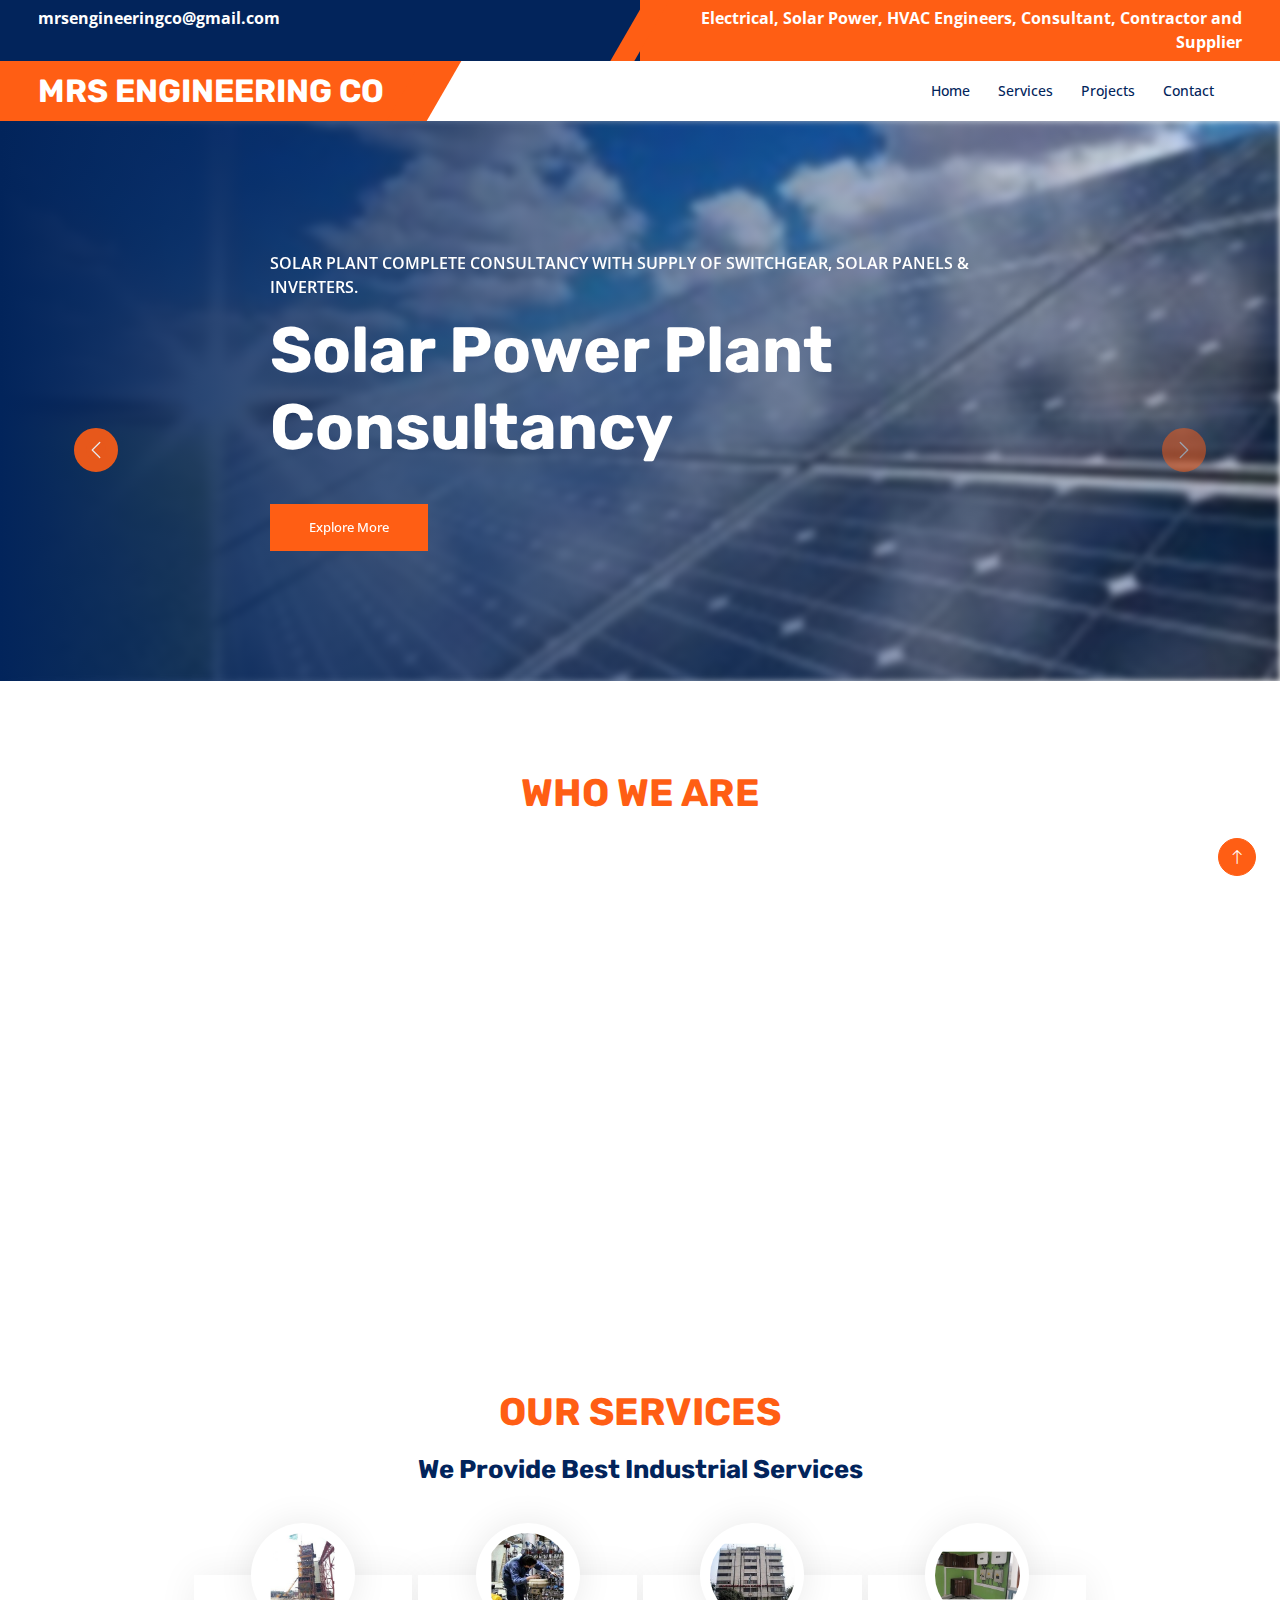
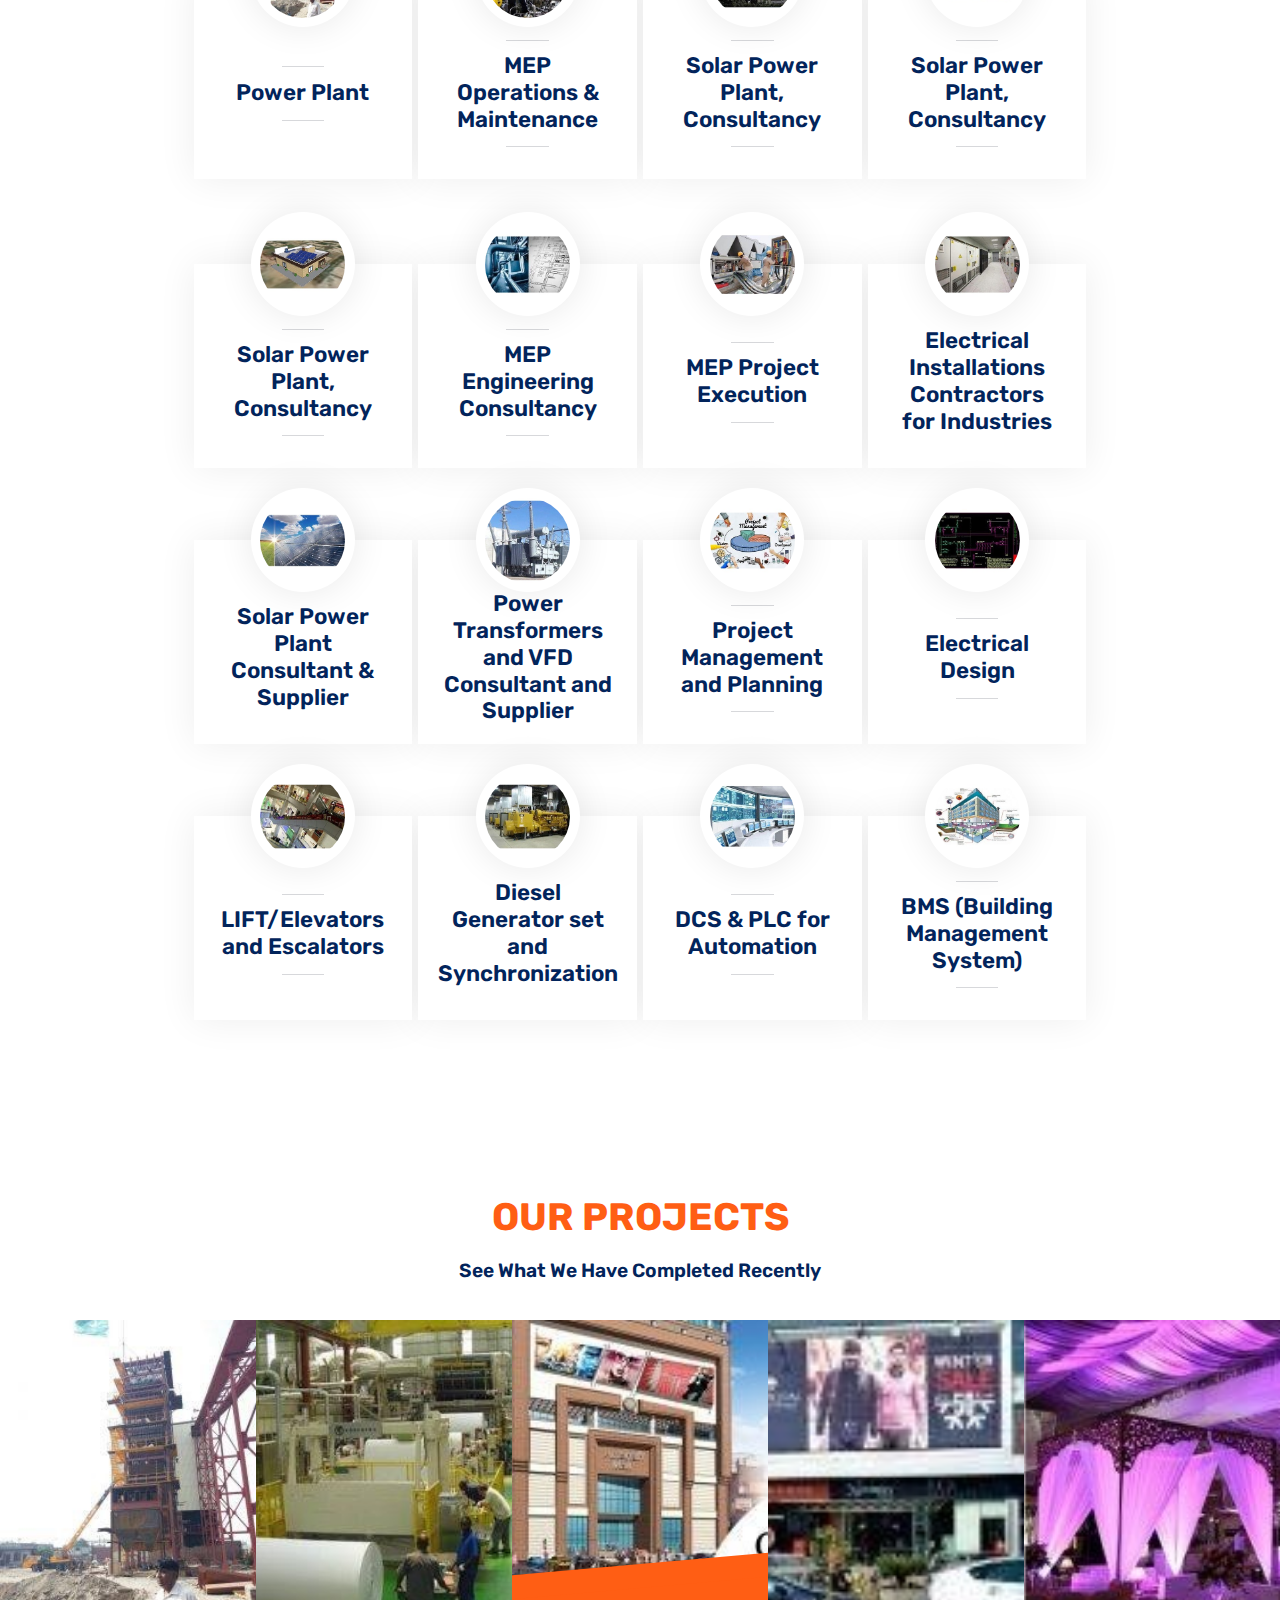
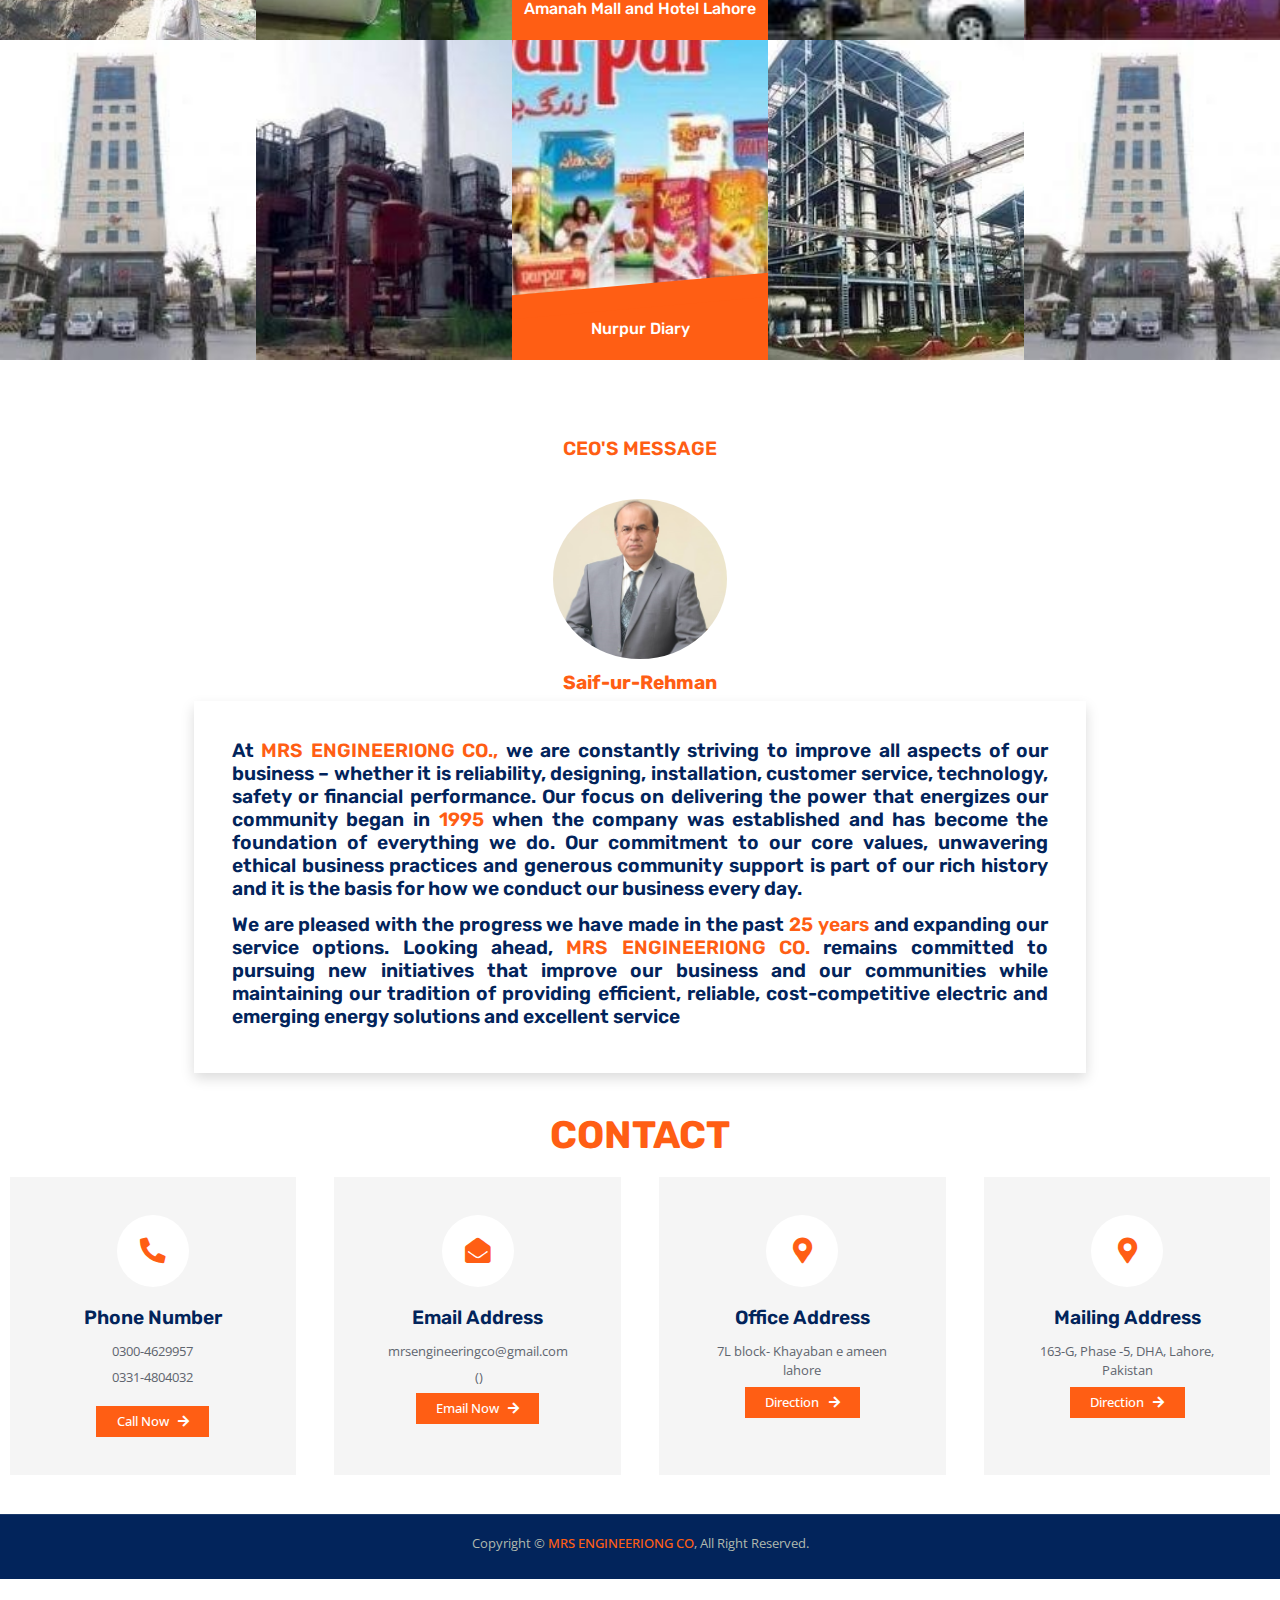
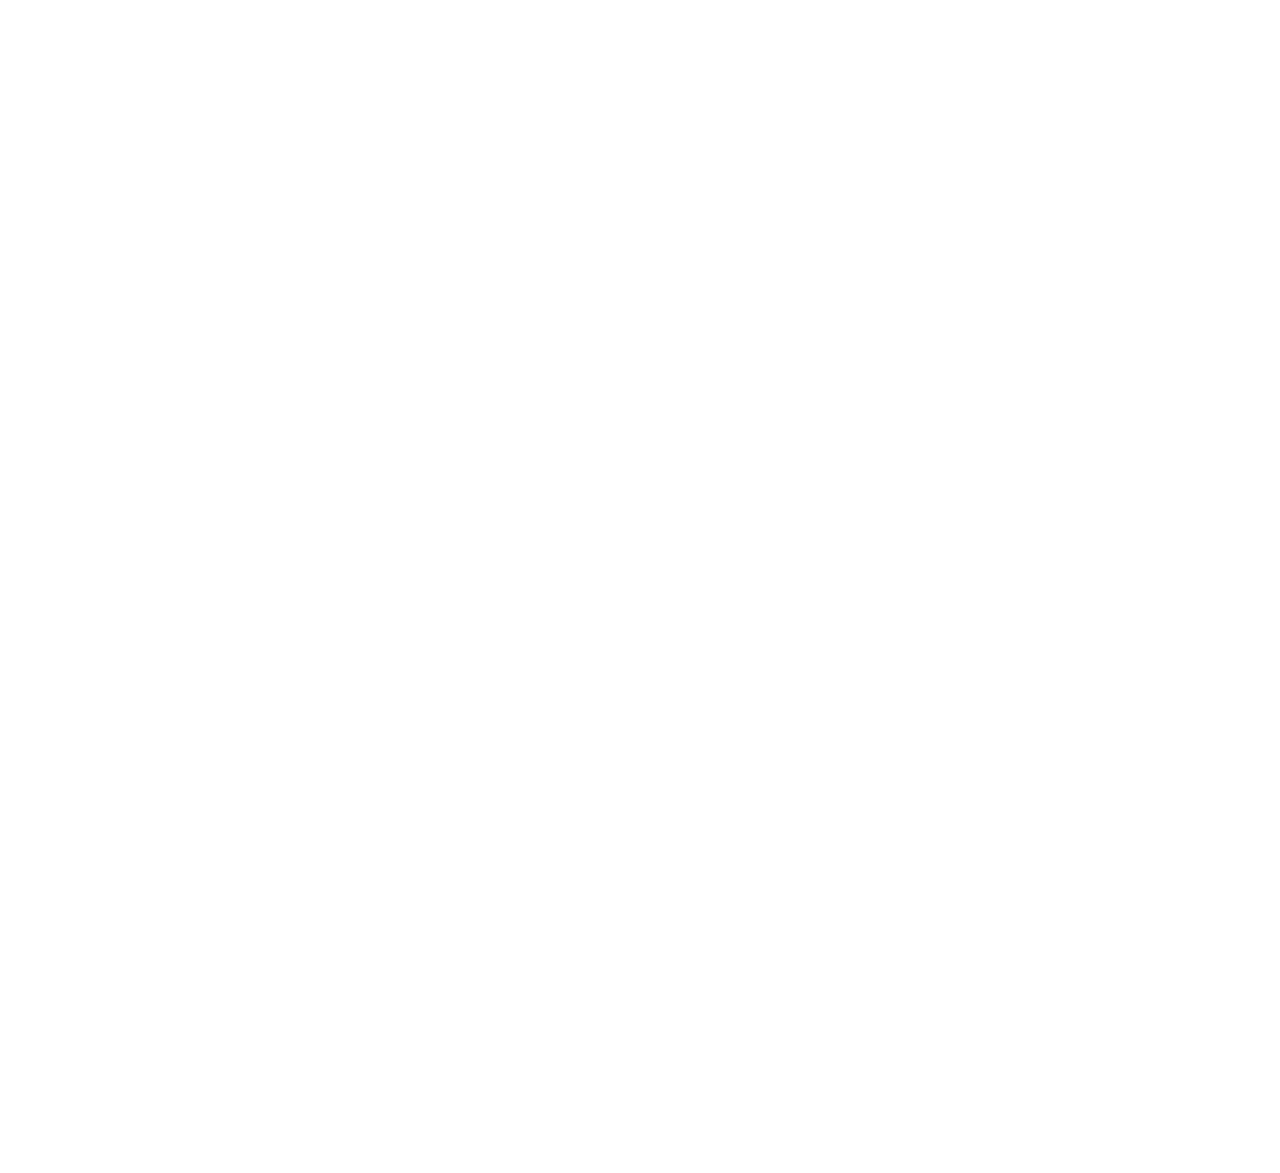
==== index.html @ cf090d98 "Update index.html" ====
<!DOCTYPE html>
<html lang="en">

<head>
    <meta charset="utf-8">
    <title>MRS ENGINEERING</title>
    <meta content="width=device-width, initial-scale=1.0" name="viewport">
    <meta content="" name="keywords">
    <meta content="" name="description">

    <!-- Favicon -->
    <link href="img/favicon.ico" rel="icon">

    <!-- Google Web Fonts -->
    <link rel="preconnect" href="https://fonts.googleapis.com">
    <link rel="preconnect" href="https://fonts.gstatic.com" crossorigin>
    <link
        href="https://fonts.googleapis.com/css2?family=Open+Sans:wght@400;500;600&family=Rubik:wght@500;600;700&display=swap"
        rel="stylesheet">

    <!-- Icon Font Stylesheet -->
    <link href="https://cdnjs.cloudflare.com/ajax/libs/font-awesome/5.10.0/css/all.min.css" rel="stylesheet">
    <link href="https://cdn.jsdelivr.net/npm/bootstrap-icons@1.4.1/font/bootstrap-icons.css" rel="stylesheet">

    <!-- Libraries Stylesheet -->
    <link href="lib/animate/animate.min.css" rel="stylesheet">
    <link href="lib/owlcarousel/assets/owl.carousel.min.css" rel="stylesheet">

    <!-- Customized Bootstrap Stylesheet -->
    <link href="css/bootstrap.min.css" rel="stylesheet">

    <!-- Template Stylesheet -->
    <link href="css/style.css" rel="stylesheet">



    <style>
        .carousel-item img {
            object-fit: cover; /* or use 'contain' if you prefer */
            width: 100%;
            height: 700px; /* Keep this consistent with your original code */
            display: block;
            margin: auto; /* Center the image */
            filter: blur(4px);
        }
        .owl-carousel .project-item img {
    width: 100%; /* Ensures the image takes the full width of the container */
    height: 400px; /* Sets a fixed height */
    object-fit: cover; /* Ensures the image covers the specified dimensions while maintaining aspect ratio */
}

        .custom-wrap {
      word-wrap: break-word;
      white-space: normal;
    }

    .text-justify {
  text-align: justify;
}


    
    </style>

</head>




<body>
    <!-- Spinner Start -->
    <div id="spinner"
        class="show bg-white position-fixed translate-middle w-100 vh-100 top-50 start-50 d-flex align-items-center justify-content-center">
        <div class="spinner-border text-primary" role="status" style="width: 3rem; height: 3rem;"></div>
    </div>
    <!-- Spinner End -->


    <!-- Topbar Start -->
    <div class="container-fluid bg-dark px-0">
        <div class="row g-0 d-none d-lg-flex">
            <div class="col-lg-6 ps-5 mt-2 text-start">
                <span class="fs-5 fw-bold text-white mt-3">mrsengineeringco@gmail.com</span>
            </div>
            <div class="col-lg-6 text-end">
                <div class="h-100 topbar-right d-inline-flex align-items-center text-white py-2 px-5">
                    
                    <span class="fs-5 fw-bold">Electrical, Solar Power, HVAC Engineers, Consultant, Contractor and Supplier</span>
                </div>
            </div>
        </div>
    </div>
    <!-- Topbar End -->

    <!-- Navbar Start -->
    <nav class="navbar navbar-expand-lg bg-white navbar-light sticky-top py-0 pe-5">
        <a href="index.html" class="navbar-brand ps-5 me-0">
            <h1 class="text-white m-0">MRS ENGINEERING CO</h1>
        </a>
        <button type="button" class="navbar-toggler me-0" data-bs-toggle="collapse" data-bs-target="#navbarCollapse">
            <span class="navbar-toggler-icon"></span>
        </button>
        <div class="collapse navbar-collapse" id="navbarCollapse">
            <div class="navbar-nav ms-auto p-4 p-lg-0">
                <a href="index.html" class="nav-item nav-link ">Home</a>
                
                <a href="#services" class="nav-item nav-link ">Services</a>
                
                <a href="#projects" class="nav-item nav-link">Projects</a>
                
                <a href="#contact" class="nav-item nav-link">Contact</a>
            </div>
           
        </div>
    </nav>
    <!-- Navbar End -->


    <!-- Carousel Start -->
    <div class="container-fluid px-0 mb-5">
        <div id="header-carousel" class="carousel slide" data-bs-ride="carousel">
            <div class="carousel-inner">
                <div class="carousel-item active">
                    <img class="w-100" src="img/s9.jpg" height="800px" alt="Image">
                    <div class="carousel-caption">
                        <div class="container">
                            <div class="row justify-content-center">
                                <div class="col-lg-10 text-start">
                                    <p class="fs-5 fw-medium  text-uppercase animated slideInRight">Solar Plant complete consultancy with supply of Switchgear, Solar Panels & Inverters.</p>
                                    <h1 class="display-1 text-white mb-5 animated slideInRight">Solar Power Plant Consultancy</h1>
                                    <a href="" class="btn btn-primary py-3 px-5 animated slideInRight">Explore More</a>
                                </div>
                            </div>
                        </div>
                    </div>
                </div>
                <div class="carousel-item">
                    <img class="w-100" src="img/banner1.png" height="800px" alt="Image">
                    <div class="carousel-caption">
                        <div class="container">
                            <div class="row justify-content-center">
                                <div class="col-lg-10 text-start">
                                    <p class="fs-5 fw-medium  text-uppercase animated slideInRight">We provide MEP Engineering Consultancy Services to Buildings and Industries as per requirements of clients</p>
                                    <h1 class="display-1 text-white mb-5 animated slideInRight">MEP Engineering Consultancy</h1>
                                    <a href="" class="btn btn-primary py-3 px-5 animated slideInRight">Explore More</a>
                                </div>
                            </div>
                        </div>
                    </div>
                </div>
                <!-- New slide starts here -->
                <div class="carousel-item">
                    <img class="w-100" src="img/s8.jpg" height="800px" alt="Image">
                    <div class="carousel-caption">
                        <div class="container">
                            <div class="row justify-content-center">
                                <div class="col-lg-10 text-start">
                                    <p class="fs-5 fw-medium text-white text-uppercase animated slideInRight">High Tech Electrical installation including Power Export to DISCO’s, Fire proof Electrical Installations, Power Plant Installation etc</p>
                                    <h1 class="display-1 text-white mb-5 animated slideInRight">Electrical Installations for Industries</h1>
                                    <a href="" class="btn rounded-5 btn-primary py-3 px-5 animated slideInRight">Learn More</a>
                                </div>
                            </div>
                        </div>
                    </div>
                </div>
                <!-- New slide ends here -->
            </div>

            



            
        </div>
            <button class="carousel-control-prev" type="button" data-bs-target="#header-carousel" data-bs-slide="prev">
                <span class="carousel-control-prev-icon" aria-hidden="true"></span>
                <span class="visually-hidden">Previous</span>
            </button>
            <button class="carousel-control-next" type="button" data-bs-target="#header-carousel" data-bs-slide="next">
                <span class="carousel-control-next-icon" aria-hidden="true"></span>
                <span class="visually-hidden">Next</span>
            </button>
        </div>
    </div>
    <!-- Carousel End -->


    <!-- About Start -->
    <div class="container-xxl py-5">

        <div class="container p-3">

            <h1 class="display-5 text-primary text-center mb-4">WHO WE ARE</h1>

                <div class="row shadow wow rounded-5 fadeIn" data-wow-delay="0.5s">
                    
                    <div class="col-md-8 " style="padding: 50px 50px 50px 50px">
                        <p class="fw-medium text-wrap text-justify  mb-2 ">
                            We are pleased to introduce ourselves as MEP Engineering Company for High Rise Buildings and Industries. 
                            Services details including Electrical, Solar Power, Hvac, Public Health Engineering as Consultant, Contractors, 
                            Trouble Shooting Services, Operation & Maintenance Services and Supplier of Electrical & Hvac Equipment.
                        </p>
                        
                        <p class="mb-4 fw-medium mt-4 text-justify" >
                             TMRS Engineering Co is Professional Engineers Company and Registered with ‘’PAKISTAN ENGINEERING COUNCIL ‘’.
                             MRS Engineering Co is leading MEP Engineering Company providing broad spectrum of Services to various Buildings, Industrial and Commercial Sector. 
                             Industries including Power Plant, Sugar Mills, Distillery, Paper Mills, Steel Mills, Textile Mills, Cement Plant etc. 
                             The company is engaged in Designing, Consultancy, Project Management & Planning, Supervision, Supplies, Errection, Testing/Commissioning, Operation & Maintenance of High Rise Buildings and Industries. Our mission is the correct selection, right supply and fine installations. 
                             The secret of our success is the quality of our services, provided by the team of Professionals who are full of great enthusiasm and commitment. 
                             We believe to remain in touch with cutting edge of modern industrial and state of art Technology. An important feature of our services distinguishes in the exemplary workmanship, timely and effective implementations of the system, professionalism along with focus on the quality at competitive rates.
                        </p>
                    </div>
                    <div class="col-md-4 bg-primary col-12 p-0">
                        <div class=" mt-5 p-4" style="height:40vh;">
                            <h1 class="text-white display-1 text-center mt-5">25</h1>
                            <h5 class="text-white text-center text-center">Years of</h5>
                            <h5 class="text-white text-center">Experience</h5>
                        </div>
                    </div>
                </div>
            
        </div>
    </div>
    <!-- About End -->

<section id="services">
    <!-- Service Start -->
    <div class="container-fluid py-5">
        <div class="container">
            <div class="text-center mx-auto pb-4 " style="max-width: 600px;">
                <h1 class="display-5 text-primary text-center mb-4">OUR SERVICES</h1>
                <h2 class=" mb-4">We Provide Best Industrial Services</h1>
            </div>
            <div class="row gy-5 gx-2">
                <div class="col-md-3 col-lg-3 " >
                    <div class="service-item ">
                        <img class="img" src="img/s1.jpg" alt="">
                        <div class="service-img rounded-circle">
                            <img class="img-fluid rounded-circle" src="img/s1.jpg" alt="">
                        </div>
                        <div class="service-detail">
                            <div class="service-title">
                                <hr class="w-25">
                                <h3 class="mb-0">Power Plant</h3>
                                <hr class="w-25">
                            </div>
                            <div class="service-text">
                                <p class="text-white mb-0">Power Plant Consultancy for BOQ, Drawings and others related work</p>
                            </div>
                        </div>
                        
                    </div>
                </div>
                <div class="col-md-3 col-lg-3 " >
                    <div class="service-item">
                        <img class="img-fluid " src="img/s2.jpg" alt="">
                        <div class="service-img rounded-circle">
                            <img class="img-fluid rounded-circle" src="img/s2.jpg" alt="">
                        </div>
                        <div class="service-detail">
                            <div class="service-title">
                                <hr class="w-25">
                                <h3 class="mb-0">MEP Operations & Maintenance</h3>
                                <hr class="w-25">
                            </div>
                            <div class="service-text">
                                <p class="text-white mb-0">Operation & Maintenances with skilled staff for Buildings and Industries</p>
                            </div>
                        </div>
                       
                    </div>
                </div>
                <div class="col-md-3 col-lg-3 " >
                    <div class="service-item">
                        <img class="img-fluid" src="img/s3.jpg" alt="">
                        <div class="service-img rounded-circle">
                            <img class="img-fluid rounded-circle" src="img/s3.jpg" alt="">
                        </div>
                        <div class="service-detail">
                            <div class="service-title">
                                <hr class="w-25">
                                <h3 class="mb-0">Solar Power Plant, Consultancy</h3>
                                <hr class="w-25">
                            </div>
                            <div class="service-text">
                                <p class="text-white mb-0">Consultancy of Solar Power Plant at 02 main buildings of Lahore Stock Exchange.
                                    100KW Projects, alongwith Genset Synchronization & complete feasibility study of 1MW load.
                                    </p>
                            </div>
                        </div>
                       
                    </div>
                </div>
                <div class="col-md-3 col-lg-3 " >
                    <div class="service-item">
                        <img class="img-fluid " src="img/s4.jpg" alt="">
                        <div class="service-img rounded-circle">
                            <img class="img-fluid rounded-circle" src="img/s4.jpg" alt="">
                        </div>
                        <div class="service-detail">
                            <div class="service-title">
                                <hr class="w-25">
                                <h3 class="mb-0">Solar Power Plant, Consultancy</h3>
                                <hr class="w-25">
                            </div>
                            <div class="service-text">
                                <p class="text-white mb-0">Consultancy of 30KW On-Grid Solar Power Plant with Net-Metering, Genset Synchronization, Remote Monitoring located in Johar Town Lahore.</p>
                            </div>
                        </div>
                        
                    </div>
                </div>
            </div>
        </div>
        <div class="container mt-3">
            
            <div class="row gy-5 gx-2">
                <div class="col-md-3 col-lg-3 " >
                    <div class="service-item">
                        <img class="img-fluid" src="img/s5.jpg" alt="">
                        <div class="service-img rounded-circle">
                            <img class="img-fluid rounded-circle" src="img/s5.jpg" alt="">
                        </div>
                        <div class="service-detail">
                            <div class="service-title">
                                <hr class="w-25">
                                <h3 class="mb-0">Solar Power Plant, Consultancy</h3>
                                <hr class="w-25">
                            </div>
                            <div class="service-text">
                                <p class="text-white mb-0">Consultancy of 12KW Industrial system with Lithium backup & Net Metering in Tajpura Lahore</p>
                            </div>
                        </div>
                        
                    </div>
                </div>
                <div class="col-md-3 col-lg-3 " >
                    <div class="service-item">
                        <img class="img-fluid" src="img/s6.jpg" alt="">
                        <div class="service-img rounded-circle">
                            <img class="img-fluid rounded-circle" src="img/s6.jpg" alt="">
                        </div>
                        <div class="service-detail">
                            <div class="service-title">
                                <hr class="w-25">
                                <h3 class="mb-0">MEP Engineering Consultancy</h3>
                                <hr class="w-25">
                            </div>
                            <div class="service-text">
                                <p class="text-white mb-0">We provide MEP Engineering Consultancy Services to Buildings and Industries as per requirements of clients</p>
                            </div>
                        </div>
                        
                    </div>
                </div>
                <div class="col-md-3 col-lg-3 " >
                    <div class="service-item">
                        <img class="img-fluid" src="img/s7.jpg" alt="">
                        <div class="service-img rounded-circle">
                            <img class="img-fluid rounded-circle" src="img/s7.jpg" alt="">
                        </div>
                        <div class="service-detail">
                            <div class="service-title">
                                <hr class="w-25">
                                <h3 class="mb-0">MEP Project Execution</h3>
                                <hr class="w-25">
                            </div>
                            <div class="service-text">
                                <p class="text-white mb-0">Buildings and Industries Project Supervision Services</p>
                            </div>
                        </div>
                        
                    </div>
                </div>
                <div class="col-md-3 col-lg-3 " >
                    <div class="service-item">
                        <img class="img-fluid" src="img/s8.jpg" alt="">
                        <div class="service-img rounded-circle">
                            <img class="img-fluid rounded-circle" src="img/s8.jpg" alt="">
                        </div>
                        <div class="service-detail">
                            <div class="service-title">
                                <hr class="w-25">
                                <h3 class="mb-0">Electrical Installations Contractors for Industries</h3>
                                <hr class="w-25">
                            </div>
                            <div class="service-text">
                                <p class="text-white mb-0">High Tech Electrical installation including Power Export to DISCO’s, Power Plant Grid, Automation System, Fire proof Electrical Installations, Power Plant Installation etc.</p>
                            </div>
                        </div>
                        
                    </div>
                </div>
            </div>
        </div>
        <div class="container">
            
            <div class="row gy-5 gx-2">
                <div class="col-md-3 col-lg-3 " >
                    <div class="service-item">
                        <img class="img-fluid" src="img/s9.jpg" alt="">
                        <div class="service-img rounded-circle">
                            <img class="img-fluid rounded-circle" src="img/s9.jpg" alt="">
                        </div>
                        <div class="service-detail">
                            <div class="service-title">
                                <hr class="w-25">
                                <h3 class="mb-0">Solar Power Plant Consultant & Supplier</h3>
                                <hr class="w-25">
                            </div>
                            <div class="service-text">
                                <p class="text-white mb-0">Solar Plant complete consultancy with supply of Switchgear, Solar Panels & Inverters.</p>
                            </div>
                        </div>
                        
                    </div>
                </div>
                <div class="col-md-3 col-lg-3 ">
                    <div class="service-item">
                        <img class="img-fluid" src="img/s10.jpg" alt="">
                        <div class="service-img rounded-circle">
                            <img class="img-fluid rounded-circle" src="img/s10.jpg" alt="">
                        </div>
                        <div class="service-detail">
                            <div class="service-title">
                                <hr class="w-25">
                                <h3 class="mb-0">Power Transformers and VFD Consultant and Supplier</h3>
                                <hr class="w-25">
                            </div>
                            <div class="service-text">
                                <p class="text-white mb-0">All types OLTC & OCTC Transformers including oil type and Dry Type, VFD low voltage to high voltage Consultancy and Supply Services</p>
                            </div>
                        </div>
                        
                    </div>
                </div>
                <div class="col-md-3 col-lg-3">
                    <div class="service-item">
                        <img class="img-fluid" src="img/s16.jpg" alt="">
                        <div class="service-img rounded-circle">
                            <img class="img-fluid rounded-circle" src="img/s16.jpg" alt="">
                        </div>
                        <div class="service-detail">
                            <div class="service-title">
                                <hr class="w-25">
                                <h3 class="mb-0">Project Management and Planning</h3>
                                <hr class="w-25">
                            </div>
                            <div class="service-text">
                                <p class="text-white mb-0">Complete Project Management & Planning from start</p>
                            </div>
                        </div>
                        
                    </div>
                </div>
                <div class="col-md-3 col-lg-3 " >
                    <div class="service-item">
                        <img class="img-fluid" src="img/s15.jpg" alt="">
                        <div class="service-img rounded-circle">
                            <img class="img-fluid rounded-circle" src="img/s15.jpg" alt="">
                        </div>
                        <div class="service-detail">
                            <div class="service-title">
                                <hr class="w-25">
                                <h3 class="mb-0">Electrical Design</h3>
                                <hr class="w-25">
                            </div>
                            <div class="service-text">
                                <p class="text-white mb-0">We are high Tech Professionals for Electrical Design for
                                    Buildings, Industries including Power Plant
                                    </p>
                            </div>
                        </div>
                        
                    </div>
                </div>
            </div>
        </div>
        <div class="container">
            
            <div class="row gy-5 gx-2">
                <div class="col-md-3 col-lg-3" >
                    <div class="service-item">
                        <img class="img-fluid" src="img/s14.jpg" alt="">
                        <div class="service-img rounded-circle">
                            <img class="img-fluid rounded-circle" src="img/s14.jpg" alt="">
                        </div>
                        <div class="service-detail">
                            <div class="service-title">
                                <hr class="w-25">
                                <h3 class="mb-0">LIFT/Elevators and Escalators</h3>
                                <hr class="w-25">
                            </div>
                            <div class="service-text">
                                <p class="text-white mb-0">Lift/Elevators and Escalator Supply and installation</p>
                            </div>
                        </div>
                        
                    </div>
                </div>
                <div class="col-md-3 col-lg-3 ">
                    <div class="service-item">
                        <img class="img-fluid" src="img/s13.jpg" alt="">
                        <div class="service-img rounded-circle">
                            <img class="img-fluid rounded-circle" src="img/s13.jpg" alt="">
                        </div>
                        <div class="service-detail">
                            <div class="service-title">
                                <hr class="w-25">
                                <h3 class="mb-0">Diesel Generator set and Synchronization</h3>
                                <hr class="w-25">
                            </div>
                            <div class="service-text">
                                <p class="text-white mb-0">Buildings Management system for auto control of HVAC, Electrical, Generator set, Diesel Tank Record, Exhaust System, Water System, Lift Escalators, fire alarm etc</p>
                            </div>
                        </div>
                        
                    </div>
                </div>
                <div class="col-md-3 col-lg-3 " >
                    <div class="service-item">
                        <img class="img-fluid" src="img/s11.jpg" alt="">
                        <div class="service-img rounded-circle">
                            <img class="img-fluid rounded-circle" src="img/s11.jpg" alt="">
                        </div>
                        <div class="service-detail">
                            <div class="service-title">
                                <hr class="w-25">
                                <h3 class="mb-0">DCS & PLC for Automation</h3>
                                <hr class="w-25">
                            </div>
                            <div class="service-text">
                                <p class="text-white mb-0">Automation solution with PLC & DCS including Design, Supply and commissioning</p>
                            </div>
                        </div>
                        
                    </div>
                </div>
                <div class="col-md-3 col-lg-3 " >
                    <div class="service-item">
                        <img class="img-fluid" src="img/s12.jpg" alt="">
                        <div class="service-img rounded-circle">
                            <img class="img-fluid rounded-circle" src="img/s12.jpg" alt="">
                        </div>
                        <div class="service-detail">
                            <div class="service-title">
                                <hr class="w-25">
                                <h3 class="mb-0">BMS (Building Management System)</h3>
                                <hr class="w-25">
                            </div>
                            <div class="service-text">
                                <p class="text-white mb-0">Power Plant Consultancy for BOQ, Drawings and others related work</p>
                            </div>
                        </div>
                        
                    </div>
                </div>
            </div>
        </div>
    </div>
    <!-- Service End -->
</section>

<section id="projects">


    <!-- Project Start -->
    <div class="container-fluid  pt-5 my-5 px-0">
        <div class="text-center mx-auto mt-5 " data-wow-delay="0.05s" style="max-width: 600px;">
            <h1 class="display-5 text-primary text-center mb-4">OUR PROJECTS</h1>
            <h4 class=" text-dark mb-5">See What We Have Completed Recently</h1>
        </div>
        <div class="owl-carousel project-carousel " data-wow-delay="0.05s">
            <a class="project-item" href="">
                <img class="img-fluid" src="img/p1.jpg" alt="">
                <div class="project-title">
                    <h5 class="text-white mb-0">Amanah Mall and Hotel Lahore</h5>
                    
                </div>
            </a>
            <a class="project-item" href="">
                <img class="img-fluid" src="img/p2.jpg" alt="">
                <div class="project-title">
                    <h5 class="text-white mb-0">Xinhua Mall and Hotel Lahore</h5>
                </div>
            </a>
            <a class="project-item" href="">
                <img class="img-fluid" src="img/p3.jpg" alt="">
                <div class="project-title">
                    <h5 class="text-white mb-0">Defence Marquee Lahore</h5>
                </div>
            </a>
            <a class="project-item" href="">
                <img class="img-fluid" src="img/p4.jpg" alt="">
                <div class="project-title">
                    <h5 class="text-white mb-0">King Mall Gujranwala</h5>
                </div>
            </a>
            <a class="project-item" href="">
                <img class="img-fluid" src="img/p-5.jpg" alt="">
                <div class="project-title">
                    <h5 class="text-white mb-0">Jauharabad Sugar Mills</h5>
                </div>
            </a>
            <a class="project-item" href="">
                <img class="img-fluid" src="img/p6.jpg" alt="">
                <div class="project-title">
                    <h5 class="text-white mb-0">Apple Layer Paper Mills Kamoki</h5>
                </div>
            </a>
        </div>
        <div class="owl-carousel project-carousel " data-wow-delay="0.05s">
            <a class="project-item" href="">
                <img class="img-fluid" src="img/p7.jpg" alt="">
                <div class="project-title">
                    <h5 class="text-white mb-0">Nurpur Diary</h5>
                </div>
            </a>
            <a class="project-item" href="">
                <img class="img-fluid" src="img/p8.jpg" alt="">
                <div class="project-title">
                    <h5 class="text-white mb-0">Noon Distillery Bhalwal</h5>
                </div>
            </a>
            <a class="project-item" href="">
                <img class="img-fluid" src="img/p9.jpg" alt="">
                <div class="project-title">
                    <h5 class="text-white mb-0">Savoey Hotel Lahore</h5>
                </div>
            </a>
            <a class="project-item" href="">
                <img class="img-fluid" src="img/p10.jpg" alt="">
                <div class="project-title">
                    <h5 class="text-white mb-0">Chaudhry Sugar Mills</h5>
                </div>
            </a>
            
            
        </div>
    </div>
    <!-- Project End -->

</section>


    <!-- Team Start -->
    <div class="container-xxl py-5">
        <div class="container">
            <div class="text-center mx-auto "   >
                <h4 class="fw-medium text-uppercase text-primary mb-2">CEO's MESSAGE</h4>

                    <div class="mt-5">
                        <img src="img/ceo.jpg" class="img  rounded-circle" height="200"/>
                        <h4 class="text-center text-primary fw-bold mt-3">Saif-ur-Rehman</h4>
                    </div>

                    <div class="text-justify">
                        <div class="card-body shadow  text-justify p-5">
                            <h4 class="fw-medium  text-justify">At <span class="text-primary">MRS ENGINEERIONG CO.,</span>  we are constantly striving to improve all aspects of our business – whether it is reliability, designing, installation, customer service, technology, safety or financial performance. Our focus on delivering the power that energizes our community began in <span class="text-primary">1995</span>  when the company was established and has become the
                                foundation of everything we do. Our commitment to our core values, unwavering ethical business practices and generous community support is part of our rich history and it is the basis for how we conduct our business every day.
                            </h6>

                           <h4 class="mt-3  fw-medium text-justify">
                            We are pleased with the progress we have made in the past  <span class="text-primary">25 years</span>  and expanding our service options. Looking ahead, <span class="text-primary">MRS ENGINEERIONG CO.</span>  remains committed to pursuing new initiatives that improve our business and our communities while maintaining our tradition of providing efficient, reliable, cost-competitive electric and emerging energy solutions and excellent service
                           </h6>
                        </div>
                    </div>
                
            </div>
            

        </div>
    </div>
    <!-- Team End -->
<section id="contact">
<div class="container-fluid">

    <h1 class="display-5 text-primary text-center mb-4">CONTACT</h1>

    <div class="row g-5 justify-content-center mb-5">
        <div class="col-lg-3 col-md-6  " >
            <div class="bg-light text-center h-100 p-5">
                <div class="btn-square bg-white rounded-circle mx-auto mb-4" style="width: 90px; height: 90px;">
                    <i class="fa fa-phone-alt fa-2x text-primary"></i>
                </div>
                <h4 class="mb-3">Phone Number</h4>
                <p class="mb-2">0300-4629957</p>
                <p class="mb-4">0331-4804032</p>
                <a class="btn btn-primary px-4" href="https://api.whatsapp.com/send?phone=923004629957" > Call Now <i class="fa fa-arrow-right ms-2"></i></a>
            </div>
        </div>
        <div class="col-lg-3 col-md-6 ">
            <div class="bg-light text-center h-100 p-5">
                <div class="btn-square bg-white rounded-circle mx-auto mb-4" style="width: 90px; height: 90px;">
                    <i class="fa fa-envelope-open fa-2x text-primary"></i>
                </div>
                <h4 class="mb-3">Email Address</h4>
                <p class="mb-2">mrsengineeringco@gmail.com</p>
                   <p class="mb-2">&nbsp()</p>
                <a class="btn btn-primary px-4" href="mailto:mrsengineeringco@gmail.com">Email Now <i
                        class="fa fa-arrow-right ms-2"></i></a>
            </div>
        </div>
        <div class="col-lg-3 col-md-6 " >
            <div class="bg-light text-center h-100 p-5">
                <div class="btn-square bg-white rounded-circle mx-auto mb-4" style="width: 90px; height: 90px;">
                    <i class="fa fa-map-marker-alt fa-2x text-primary"></i>
                </div>
                <h4 class="mb-3">Office Address</h4>
                <p class="mb-2">7L block- Khayaban e ameen lahore</p>
                
                <a class="btn btn-primary px-4" href="https://maps.app.goo.gl/Jd27NJkWXPVLVWWq9"
                    target="blank">Direction <i class="fa fa-arrow-right ms-2"></i></a>
            </div>
        </div>

        <div class="col-lg-3 col-md-6 " >
            <div class="bg-light text-center h-100 p-5">
                <div class="btn-square bg-white rounded-circle mx-auto mb-4" style="width: 90px; height: 90px;">
                    <i class="fa fa-map-marker-alt fa-2x text-primary"></i>
                </div>
                <h4 class="mb-3">Mailing Address</h4>
                <p class="mb-2">163-G, Phase -5, DHA, Lahore, Pakistan</p>
                
                <a class="btn btn-primary px-4" href="https://www.google.com/maps/place/Phase+5+D.H.A,+Lahore,+Punjab,+Pakistan/@31.4638606,74.3916767,14z/data=!3m1!4b1!4m6!3m5!1s0x391908a3c3564635:0xff22f11adc69f77a!8m2!3d31.4625389!4d74.4085929!16s%2Fg%2F1tgpld_0?entry=ttu"
                    target="blank">Direction <i class="fa fa-arrow-right ms-2"></i></a>
            </div>
        </div>

        
    </div>
</div>

</section>





    <!-- Copyright Start -->
    <div class="container-fluid copyright bg-dark py-4">
        <div class="container text-center">
            <p class="mb-2">Copyright &copy; <a class="fw-semi-bold" href="#">MRS ENGINEERIONG CO</a>, All Right Reserved.
            </p>
            <!--/*** This template is free as long as you keep the footer author’s credit link/attribution link/backlink. If you'd like to use the template without the footer author’s credit link/attribution link/backlink, you can purchase the Credit Removal License from "https://htmlcodex.com/credit-removal". Thank you for your support. ***/-->
            
        </div>
    </div>
    <!-- Copyright End -->


    <!-- Back to Top -->
    <a href="#" class="btn btn-lg btn-primary btn-lg-square rounded-circle back-to-top"><i
            class="bi bi-arrow-up"></i></a>


    <!-- JavaScript Libraries -->
    <script src="https://code.jquery.com/jquery-3.4.1.min.js"></script>
    <script src="https://cdn.jsdelivr.net/npm/bootstrap@5.0.0/dist/js/bootstrap.bundle.min.js"></script>
    <script src="lib/wow/wow.min.js"></script>
    <script src="lib/easing/easing.min.js"></script>
    <script src="lib/waypoints/waypoints.min.js"></script>
    <script src="lib/owlcarousel/owl.carousel.min.js"></script>
    <script src="lib/counterup/counterup.min.js"></script>

    <!-- Template Javascript -->
    <script src="js/main.js"></script>
</body>

</html>
---- css/style.css ----
/********** Template CSS **********/
:root {
    --primary: #FF5E14;
    --secondary: #5F656F;
    --light: #F5F5F5;
    --dark: #02245B;
}

.back-to-top {
    position: fixed;
    display: none;
    right: 30px;
    bottom: 30px;
    z-index: 99;
}

body{
    zoom: 80%;
}

h1,
h2,
.h1,
.h2,
.fw-bold {
    font-weight: 700 !important;
}

h3,
h4,
.h3,
.h4,
.fw-medium {
    font-weight: 600 !important;
}

h5,
h6,
.h5,
.h6,
.fw-semi-bold {
    font-weight: 500 !important;
}


/*** Spinner ***/
#spinner {
    opacity: 0;
    visibility: hidden;
    transition: opacity .5s ease-out, visibility 0s linear .5s;
    z-index: 99999;
}

#spinner.show {
    transition: opacity .5s ease-out, visibility 0s linear 0s;
    visibility: visible;
    opacity: 1;
}


/*** Button ***/
.btn {
    transition: .5s;
    font-weight: 500;
}

.btn-primary,
.btn-outline-primary:hover {
    color: #FFFFFF;
}

.btn-square {
    width: 38px;
    height: 38px;
}

.btn-sm-square {
    width: 32px;
    height: 32px;
}

.btn-lg-square {
    width: 48px;
    height: 48px;
}

.btn-square,
.btn-sm-square,
.btn-lg-square {
    padding: 0;
    display: flex;
    align-items: center;
    justify-content: center;
    font-weight: normal;
}


.topbar-right {
    position: relative;
    background: var(--primary);
}

.topbar-right::before {
    position: absolute;
    content: "";
    width: 30px;
    height: 100%;
    top: 0;
    left: -15px;
    transform: skewX(-30deg);
    background-color: var(--primary);
}


/*** Navbar ***/
.navbar.sticky-top {
    top: -100px;
    transition: .5s;
}

.navbar .navbar-brand {
    position: relative;
    padding-right: 50px;
    height: 75px;
    display: flex;
    align-items: center;
    background: var(--primary);
}

.navbar .navbar-brand::after {
    position: absolute;
    content: "";
    width: 50px;
    height: 100%;
    top: 0;
    right: -25px;
    transform: skewX(-30deg);
    background-color: var(--primary);
}

.navbar .navbar-nav .nav-link {
    margin-right: 35px;
    padding: 20px 0;
    color: var(--dark);
    font-size: 18px;
    font-weight: 500;
    outline: none;
}

.navbar .navbar-nav .nav-link:hover,
.navbar .navbar-nav .nav-link.active {
    color: var(--primary);
}

.navbar .dropdown-toggle::after {
    border: none;
    content: "\f107";
    font-family: "Font Awesome 5 Free";
    font-weight: 900;
    vertical-align: middle;
    margin-left: 8px;
}

@media (max-width: 991.98px) {
    .navbar .navbar-nav .nav-link  {
        margin-right: 0;
        padding: 10px 0;
    }

    .navbar .navbar-nav {
        border-top: 1px solid #EEEEEE;
    }
}

@media (min-width: 992px) {
    .navbar .nav-item .dropdown-menu {
        display: block;
        border: none;
        margin-top: 0;
        top: 150%;
        opacity: 0;
        visibility: hidden;
        transition: .5s;
    }

    .navbar .nav-item:hover .dropdown-menu {
        top: 100%;
        visibility: visible;
        transition: .5s;
        opacity: 1;
    }
}


/*** Header ***/
.carousel-caption {
    top: 0;
    left: 0;
    right: 0;
    bottom: 0;
    display: flex;
    align-items: center;
    background: linear-gradient(to right, rgba(2, 36, 91, 1) 0%, rgba(2, 36, 91, 0) 100%);
    z-index: 1;
}

.carousel-control-prev,
.carousel-control-next {
    width: 15%;
}

.carousel-control-prev-icon,
.carousel-control-next-icon {
    width: 3.5rem;
    height: 3.5rem;
    background-color: var(--primary);
    border: 15px solid var(--primary);
    border-radius: 3.5rem;
}

@media (max-width: 768px) {
    #header-carousel .carousel-item {
        position: relative;
        min-height: 450px;
    }
    
    #header-carousel .carousel-item img {
        position: absolute;
        width: 100%;
        height: 100%;
        object-fit: cover;
    }
}

.page-header {
    background: linear-gradient(to right, rgba(2, 36, 91, 1) 0%, rgba(2, 36, 91, 0) 100%), url(../img/carousel-2.jpg) center center no-repeat;
    background-size: cover;
}

.page-header .breadcrumb-item+.breadcrumb-item::before {
    color: var(--light);
}

.page-header .breadcrumb-item,
.page-header .breadcrumb-item a {
    font-size: 18px;
    color: var(--light);
}


/*** Facts ***/
.facts {
    position: relative;
    margin: 6rem 0;
    background: var(--dark);
}

.facts .border {
    border-color: rgba(255, 255, 255, .1) !important;
}


/*** Features ***/
.btn-play {
    position: absolute;
    top: 50%;
    right: -30px;
    transform: translateY(-50%);
    display: block;
    box-sizing: content-box;
    width: 16px;
    height: 26px;
    border-radius: 100%;
    border: none;
    outline: none !important;
    padding: 18px 20px 20px 28px;
    background: var(--primary);
}

@media (max-width: 992px) {
    .btn-play {
        left: 50%;
        right: auto;
        transform: translate(-50%, -50%);
    }
}

.btn-play:before {
    content: "";
    position: absolute;
    z-index: 0;
    left: 50%;
    top: 50%;
    transform: translateX(-50%) translateY(-50%);
    display: block;
    width: 60px;
    height: 60px;
    background: var(--primary);
    border-radius: 100%;
    animation: pulse-border 1500ms ease-out infinite;
}

.btn-play:after {
    content: "";
    position: absolute;
    z-index: 1;
    left: 50%;
    top: 50%;
    transform: translateX(-50%) translateY(-50%);
    display: block;
    width: 60px;
    height: 60px;
    background: var(--primary);
    border-radius: 100%;
    transition: all 200ms;
}

.btn-play span {
    display: block;
    position: relative;
    z-index: 3;
    width: 0;
    height: 0;
    left: -1px;
    border-left: 16px solid #FFFFFF;
    border-top: 11px solid transparent;
    border-bottom: 11px solid transparent;
}

@keyframes pulse-border {
    0% {
        transform: translateX(-50%) translateY(-50%) translateZ(0) scale(1);
        opacity: 1;
    }

    100% {
        transform: translateX(-50%) translateY(-50%) translateZ(0) scale(2);
        opacity: 0;
    }
}

.modal-video .modal-dialog {
    position: relative;
    max-width: 800px;
    margin: 60px auto 0 auto;
}

.modal-video .modal-body {
    position: relative;
    padding: 0px;
}

.modal-video .close {
    position: absolute;
    width: 30px;
    height: 30px;
    right: 0px;
    top: -30px;
    z-index: 999;
    font-size: 30px;
    font-weight: normal;
    color: #FFFFFF;
    background: #000000;
    opacity: 1;
}


/*** Service ***/
.service-item {
    position: relative;
    margin: 65px 0 25px 0;
    box-shadow: 0 0 45px rgba(0, 0, 0, .07);
}

.service-item .service-img {
    position: absolute;
    padding: 12px;
    width: 130px;
    height: 130px;
    top: -65px;
    left: 50%;
    transform: translateX(-50%);
    background: #FFFFFF;
    box-shadow: 0 0 45px rgba(0, 0, 0, .09);
    z-index: 2;
}

.service-item .service-detail {
    position: absolute;
    width: 100%;
    height: 100%;
    top: 0;
    left: 0;
    overflow: hidden;
    z-index: 1;
}

.service-item .service-title {
    position: absolute;
    padding: 65px 30px 25px 30px;
    width: 100%;
    height: 100%;
    top: 0;
    left: 0;
    display: flex;
    flex-direction: column;
    align-items: center;
    justify-content: center;
    text-align: center;
    background: #FFFFFF;
    transition: .5s;
}

.service-item:hover .service-title {
    top: -100%;
}

.service-item .service-text {
    position: absolute;
    overflow: hidden;
    padding: 65px 30px 25px 30px;
    width: 100%;
    height: 100%;
    top: 100%;
    left: 0;
    display: flex;
    align-items: center;
    text-align: center;
    background: rgba(2, 36, 91, .7);
    transition: .5s;
}

.service-item:hover .service-text {
    top: 0;
}

.service-item .service-text::before {
    position: absolute;
    content: "";
    width: 100%;
    height: 100px;
    top: -100%;
    left: 0;
    transform: skewY(-12deg);
    background: #FFFFFF;
    transition: .5s;
}

.service-item:hover .service-text::before {
    top: -55px;
}

.service-item .btn {
    position: absolute;
    width: 130px;
    height: 50px;
    left: 50%;
    bottom: -25px;
    transform: translateX(-50%);
    display: flex;
    align-items: center;
    justify-content: center;
    color: var(--secondary);
    background: #FFFFFF;
    border: none;
    box-shadow: 0 0 45px rgba(0, 0, 0, .09);
    z-index: 2;
}

.service-item .btn:hover {
    color: #FFFFFF;
    background: var(--primary);
}


/*** Project ***/
.project-carousel {
    position: relative;
    background: var(--dark);
}

.project-item {
    position: relative;
    display: block;
}

.project-item img {
    transition: .5s;
}

.project-item:hover img,
.project-carousel .owl-item.center img {
    margin-top: -60px;
}

.project-item .project-title {
    position: absolute;
    padding: 0 15px;
    width: 100%;
    height: 80px;
    bottom: -110px;
    left: 0;
    display: flex;
    align-items: center;
    justify-content: center;
    text-align: center;
    background: var(--primary);
    transition: .5s;
}

.project-item:hover .project-title,
.project-carousel .owl-item.center .project-title  {
    bottom: -60px;
}

.project-item .project-title::before {
    position: absolute;
    content: "";
    width: 100%;
    height: 30px;
    top: -15px;
    left: 0;
    transform: skewY(-5deg);
    background: var(--primary);
    transition: .5s;
}

.project-carousel .owl-nav {
    position: absolute;
    width: 100%;
    height: 45px;
    top: 50%;
    left: 0;
    transform: translateY(-50%);
    display: flex;
    justify-content: space-between;
    transition: .5s;
    opacity: 0;
    z-index: 1;
}

.project-carousel:hover .owl-nav {
    opacity: 1;
}

.project-carousel .owl-nav .owl-prev,
.project-carousel .owl-nav .owl-next {
    margin: 0 30px;
    width: 45px;
    height: 45px;
    display: flex;
    align-items: center;
    justify-content: center;
    color: #FFFFFF;
    background: var(--primary);
    border-radius: 45px;
    font-size: 22px;
    transition: .5s;
}


/*** Team ***/
.team-item .team-social {
    position: absolute;
    width: 100%;
    height: 100%;
    top: 0;
    left: -100%;
    display: flex;
    align-items: center;
    background: var(--primary);
    transition: .5s;
}

.team-item:hover .team-social {
    left: 0;
}


/*** Testimonial ***/
.testimonial-carousel::before {
    position: absolute;
    content: "";
    top: 0;
    left: 0;
    height: 100%;
    width: 0;
    background: linear-gradient(to right, rgba(255, 255, 255, 1) 0%, rgba(255, 255, 255, 0) 100%);
    z-index: 1;
}

.testimonial-carousel::after {
    position: absolute;
    content: "";
    top: 0;
    right: 0;
    height: 100%;
    width: 0;
    background: linear-gradient(to left, rgba(255, 255, 255, 1) 0%, rgba(255, 255, 255, 0) 100%);
    z-index: 1;
}

@media (min-width: 768px) {
    .testimonial-carousel::before,
    .testimonial-carousel::after {
        width: 200px;
    }
}

@media (min-width: 992px) {
    .testimonial-carousel::before,
    .testimonial-carousel::after {
        width: 300px;
    }
}

.testimonial-carousel .owl-nav {
    position: absolute;
    width: 350px;
    top: 20px;
    left: 50%;
    transform: translateX(-50%);
    display: flex;
    justify-content: space-between;
    opacity: 0;
    transition: .5s;
    z-index: 1;
}

.testimonial-carousel:hover .owl-nav {
    width: 300px;
    opacity: 1;
}

.testimonial-carousel .owl-nav .owl-prev,
.testimonial-carousel .owl-nav .owl-next {
    position: relative;
    color: var(--primary);
    font-size: 45px;
    transition: .5s;
}

.testimonial-carousel .owl-nav .owl-prev:hover,
.testimonial-carousel .owl-nav .owl-next:hover {
    color: var(--dark);
}

.testimonial-carousel .testimonial-img img {
    width: 100px;
    height: 100px;
}

.testimonial-carousel .testimonial-img .btn-square {
    position: absolute;
    bottom: -19px;
    left: 50%;
    transform: translateX(-50%);
}

.testimonial-carousel .owl-item .testimonial-text {
    margin-bottom: 30px;
    box-shadow: 0 0 45px rgba(0, 0, 0, .08);
    transform: scale(.8);
    transition: .5s;
}

.testimonial-carousel .owl-item.center .testimonial-text {
    transform: scale(1);
}


/*** Footer ***/
.footer {
    color: #B0B9AE;
}

.footer .btn.btn-link {
    display: block;
    margin-bottom: 5px;
    padding: 0;
    text-align: left;
    color: #B0B9AE;
    font-weight: normal;
    text-transform: capitalize;
    transition: .3s;
}

.footer .btn.btn-link::before {
    position: relative;
    content: "\f105";
    font-family: "Font Awesome 5 Free";
    font-weight: 900;
    margin-right: 10px;
}

.footer .btn.btn-link:hover {
    color: var(--light);
    letter-spacing: 1px;
    box-shadow: none;
}

.copyright {
    color: #B0B9AE;
    border-top: 1px solid rgba(255, 255, 255, .1);
}
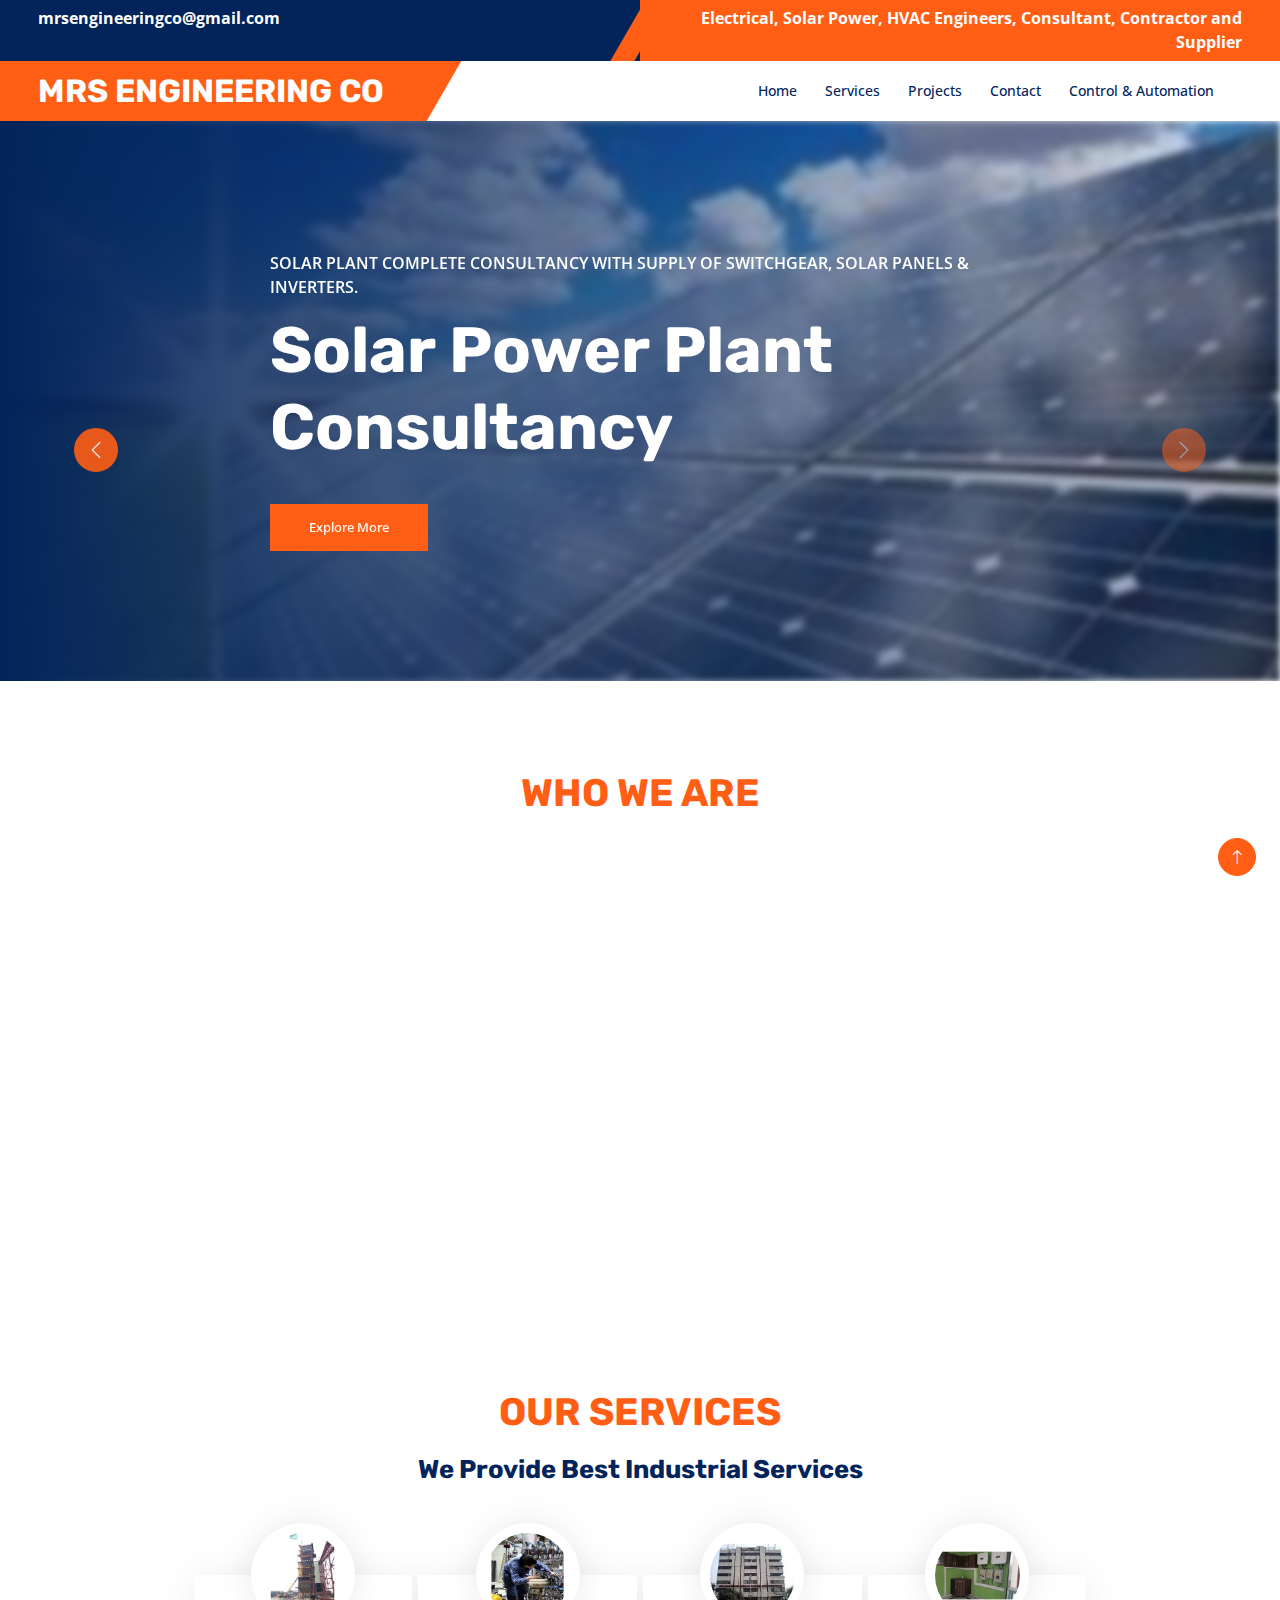
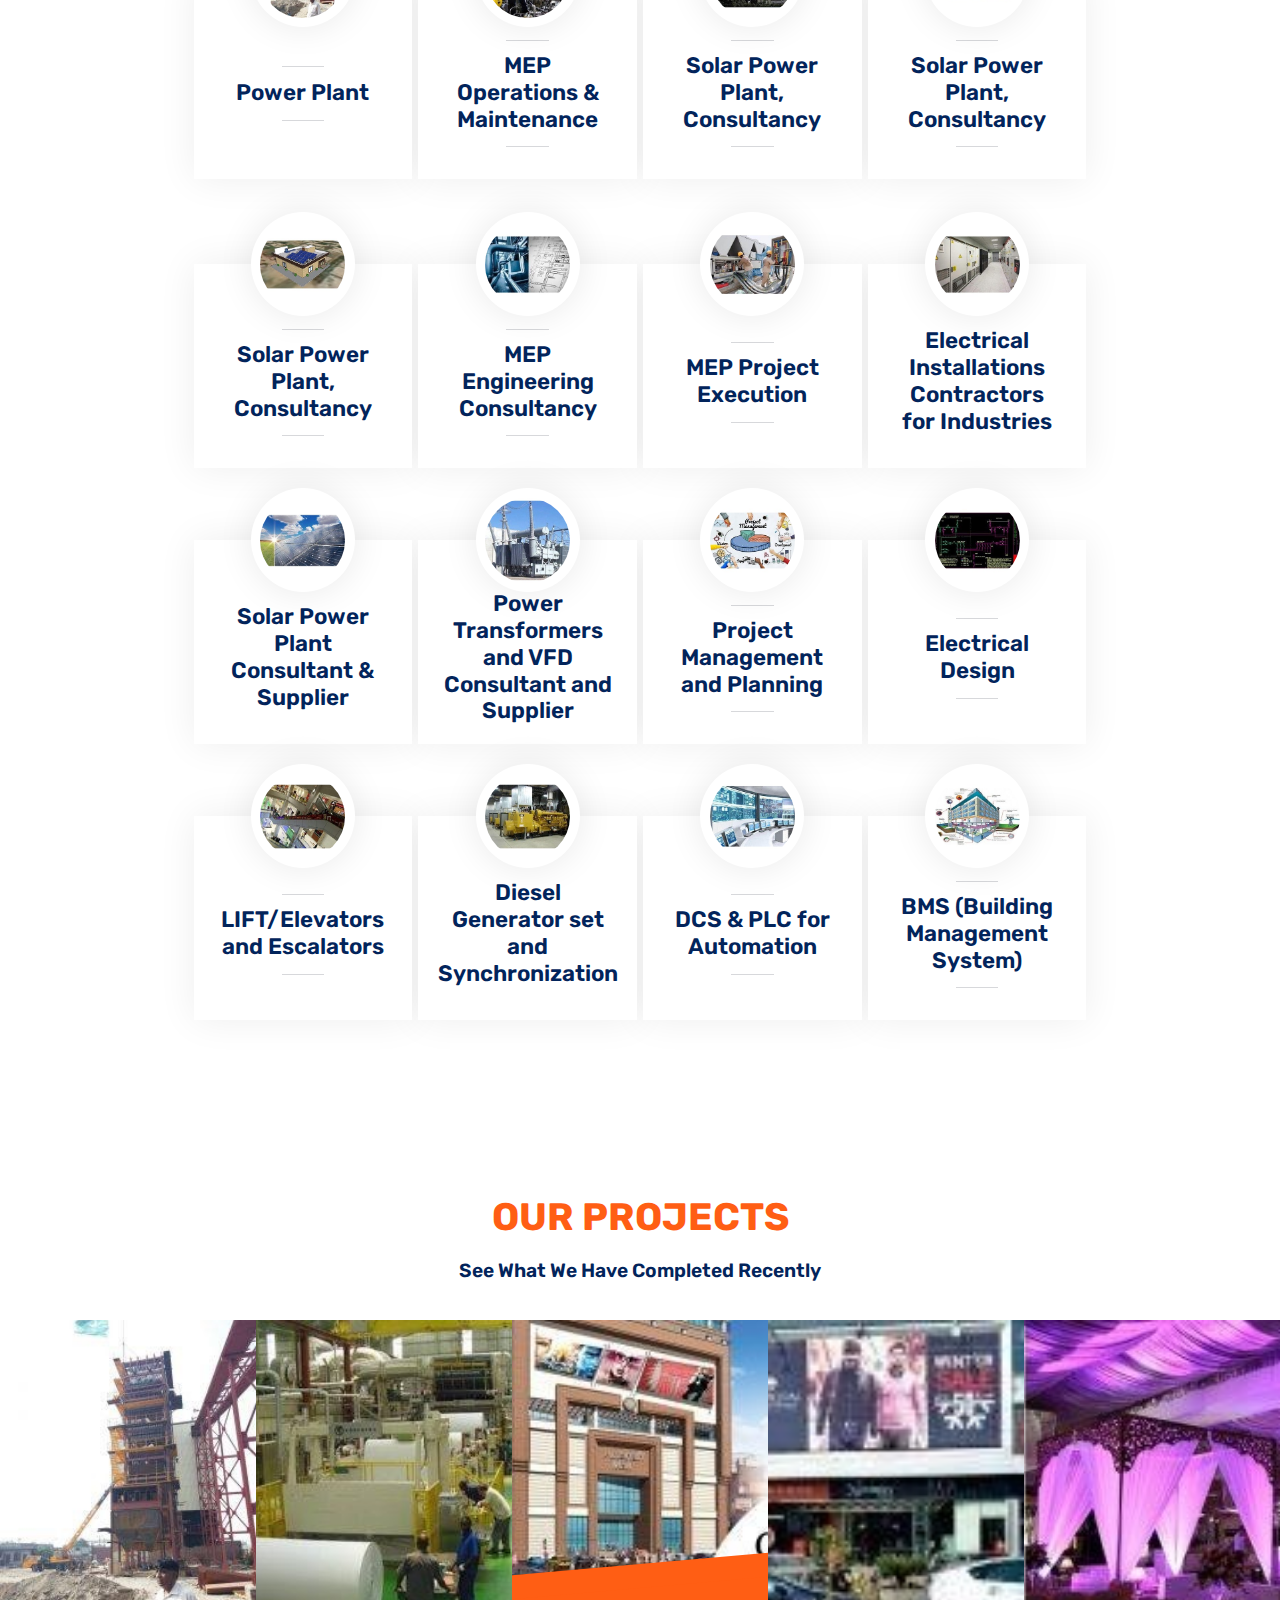
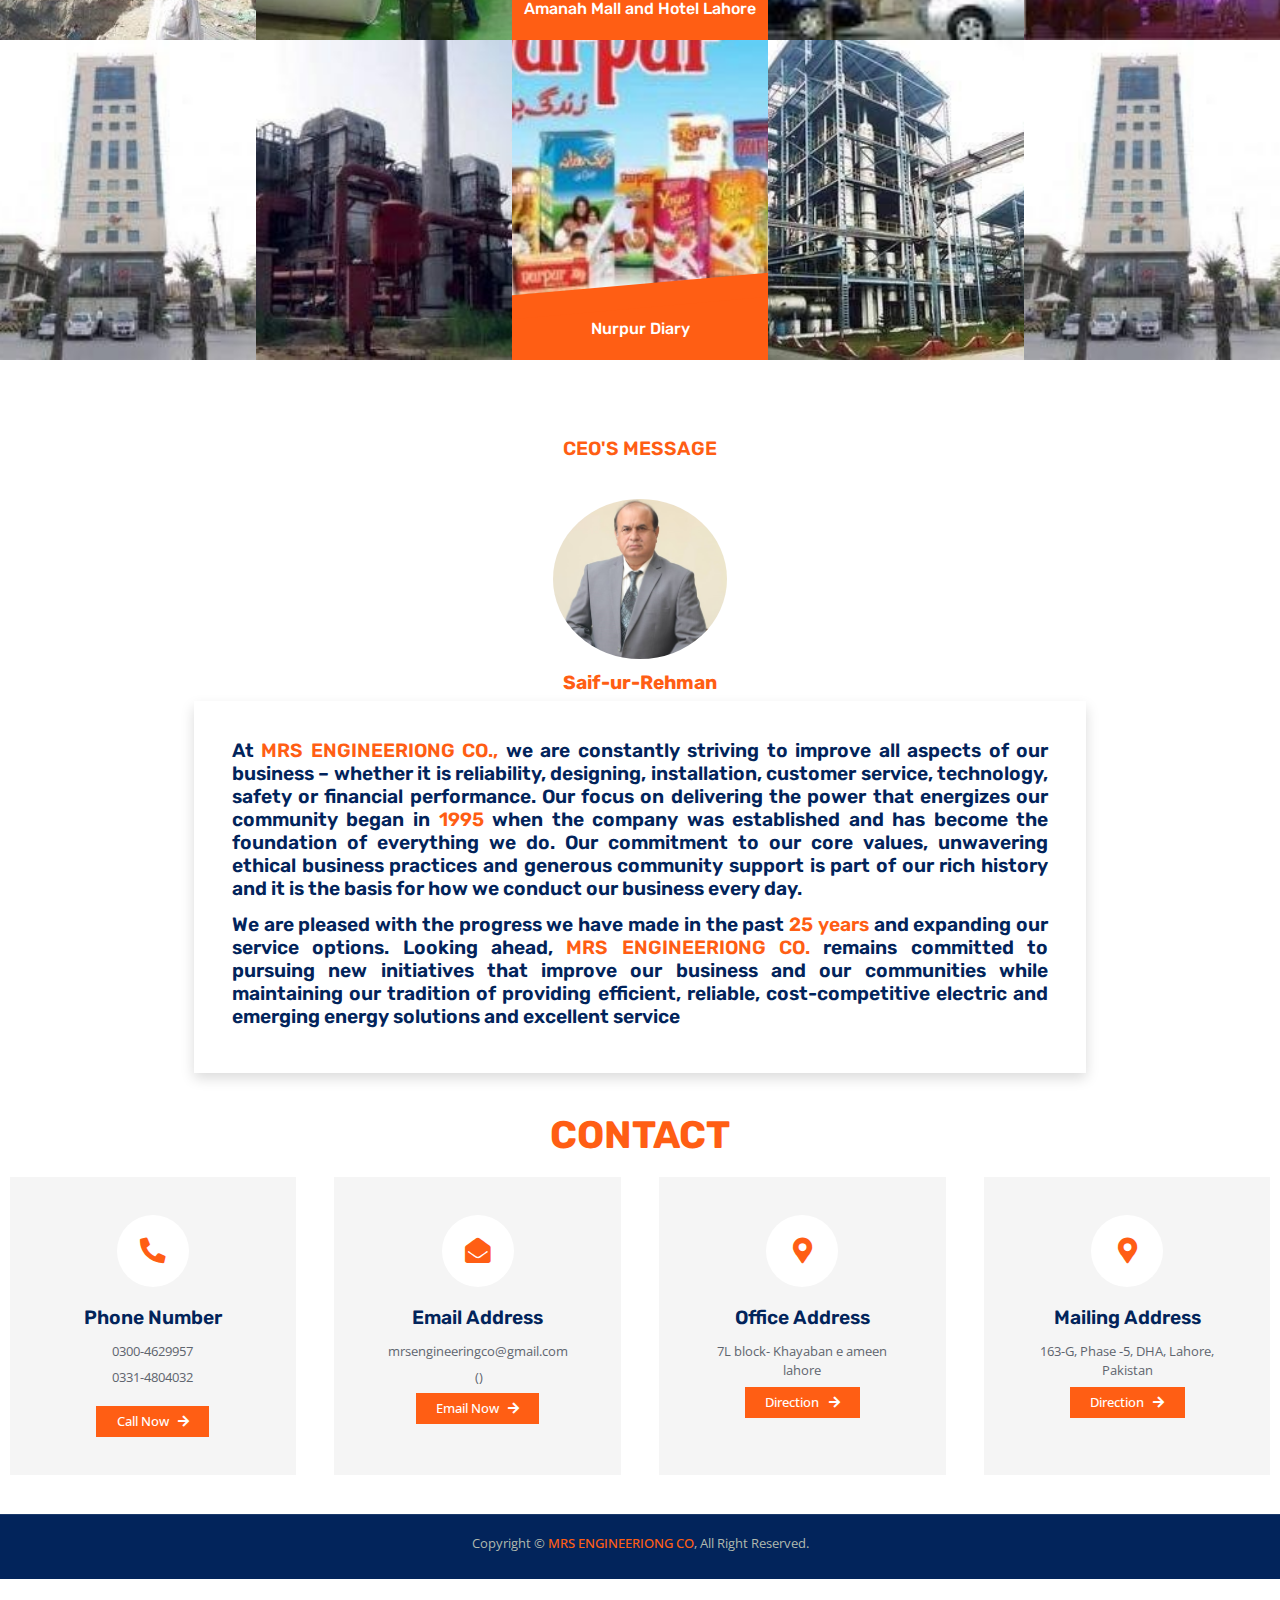
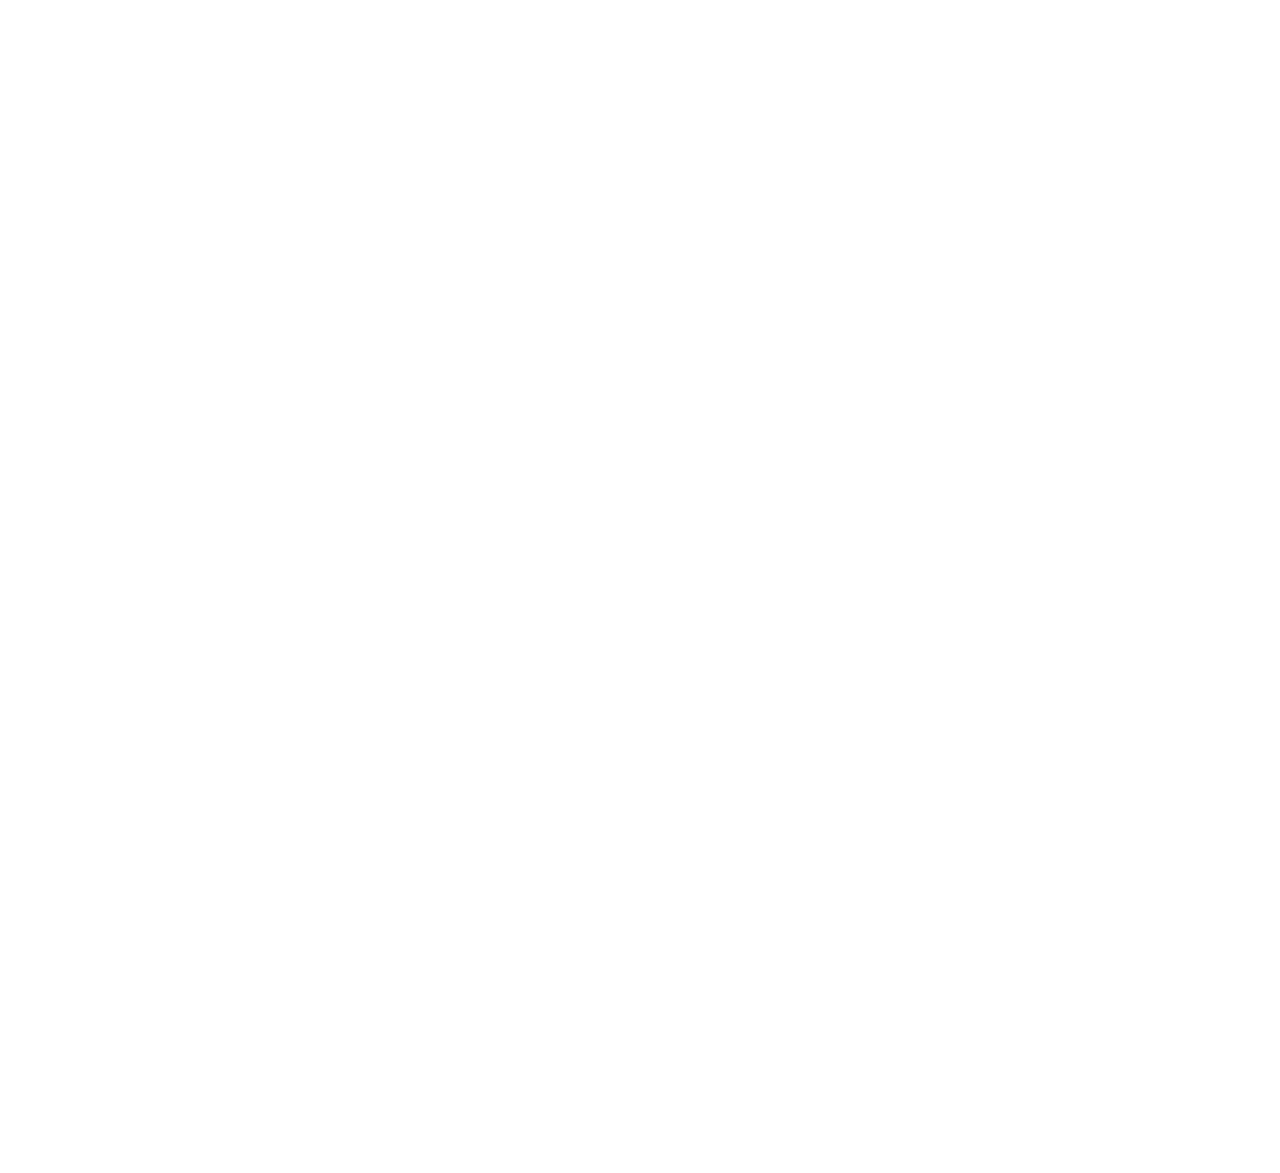
==== commit 20bc8d6c: "Update index.html" ====
--- a/index.html
+++ b/index.html
@@ -109,6 +109,7 @@
                 <a href="#projects" class="nav-item nav-link">Projects</a>
                 
                 <a href="#contact" class="nav-item nav-link">Contact</a>
+                <a href="/automation.html" target="_blank" class="nav-item nav-link">Control & Automation</a>
             </div>
            
         </div>
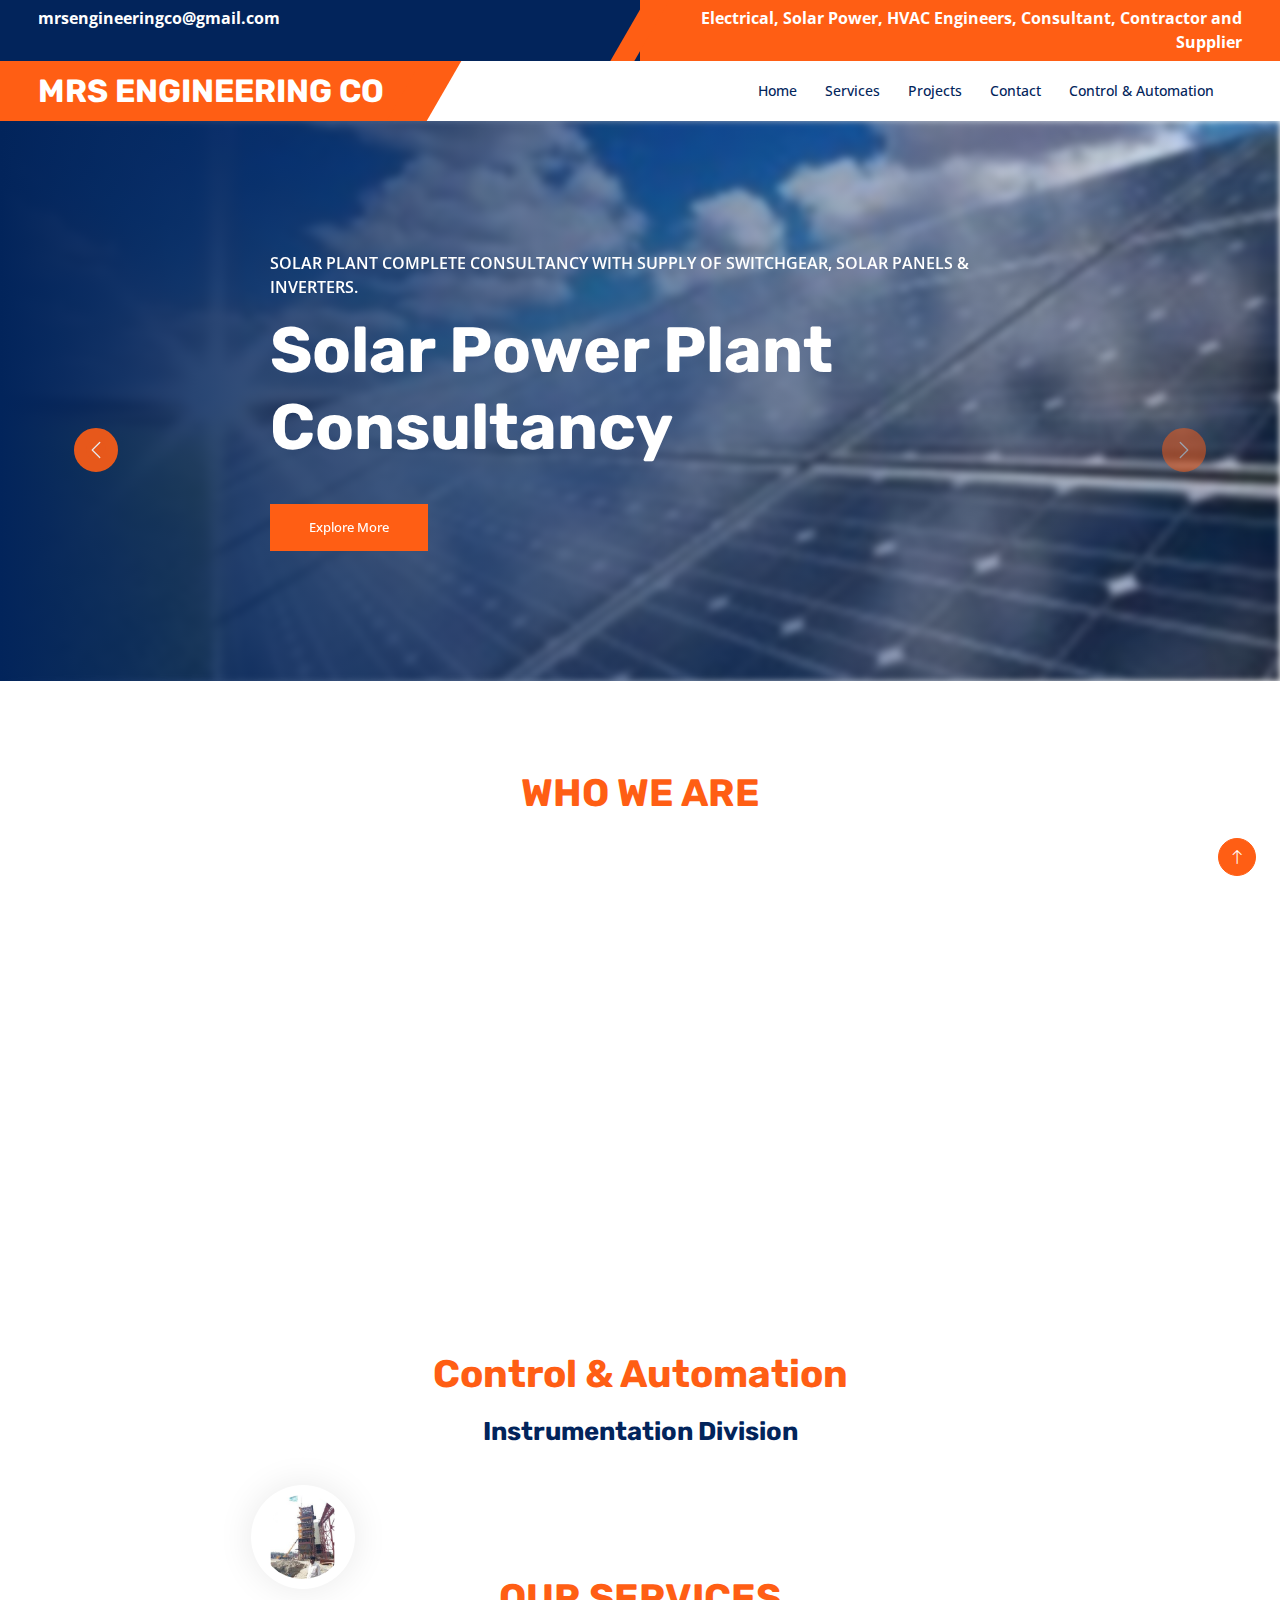
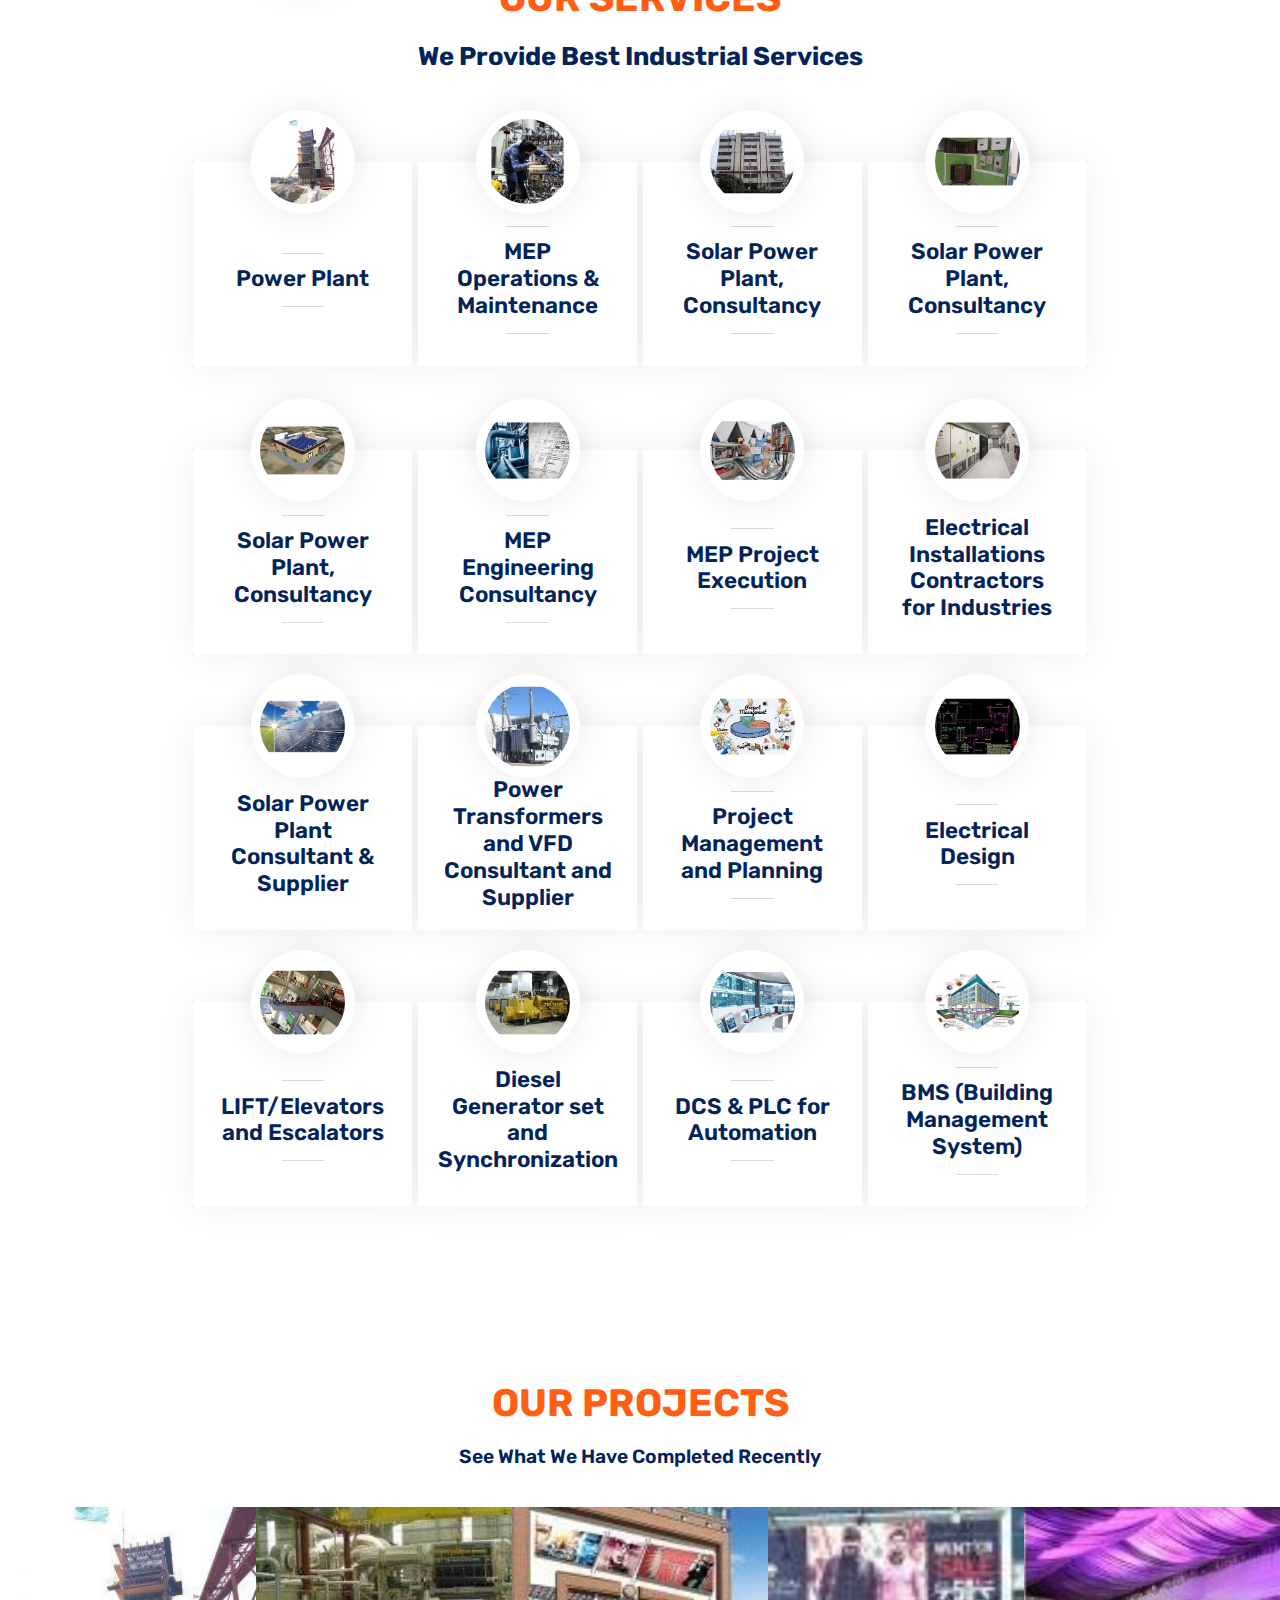
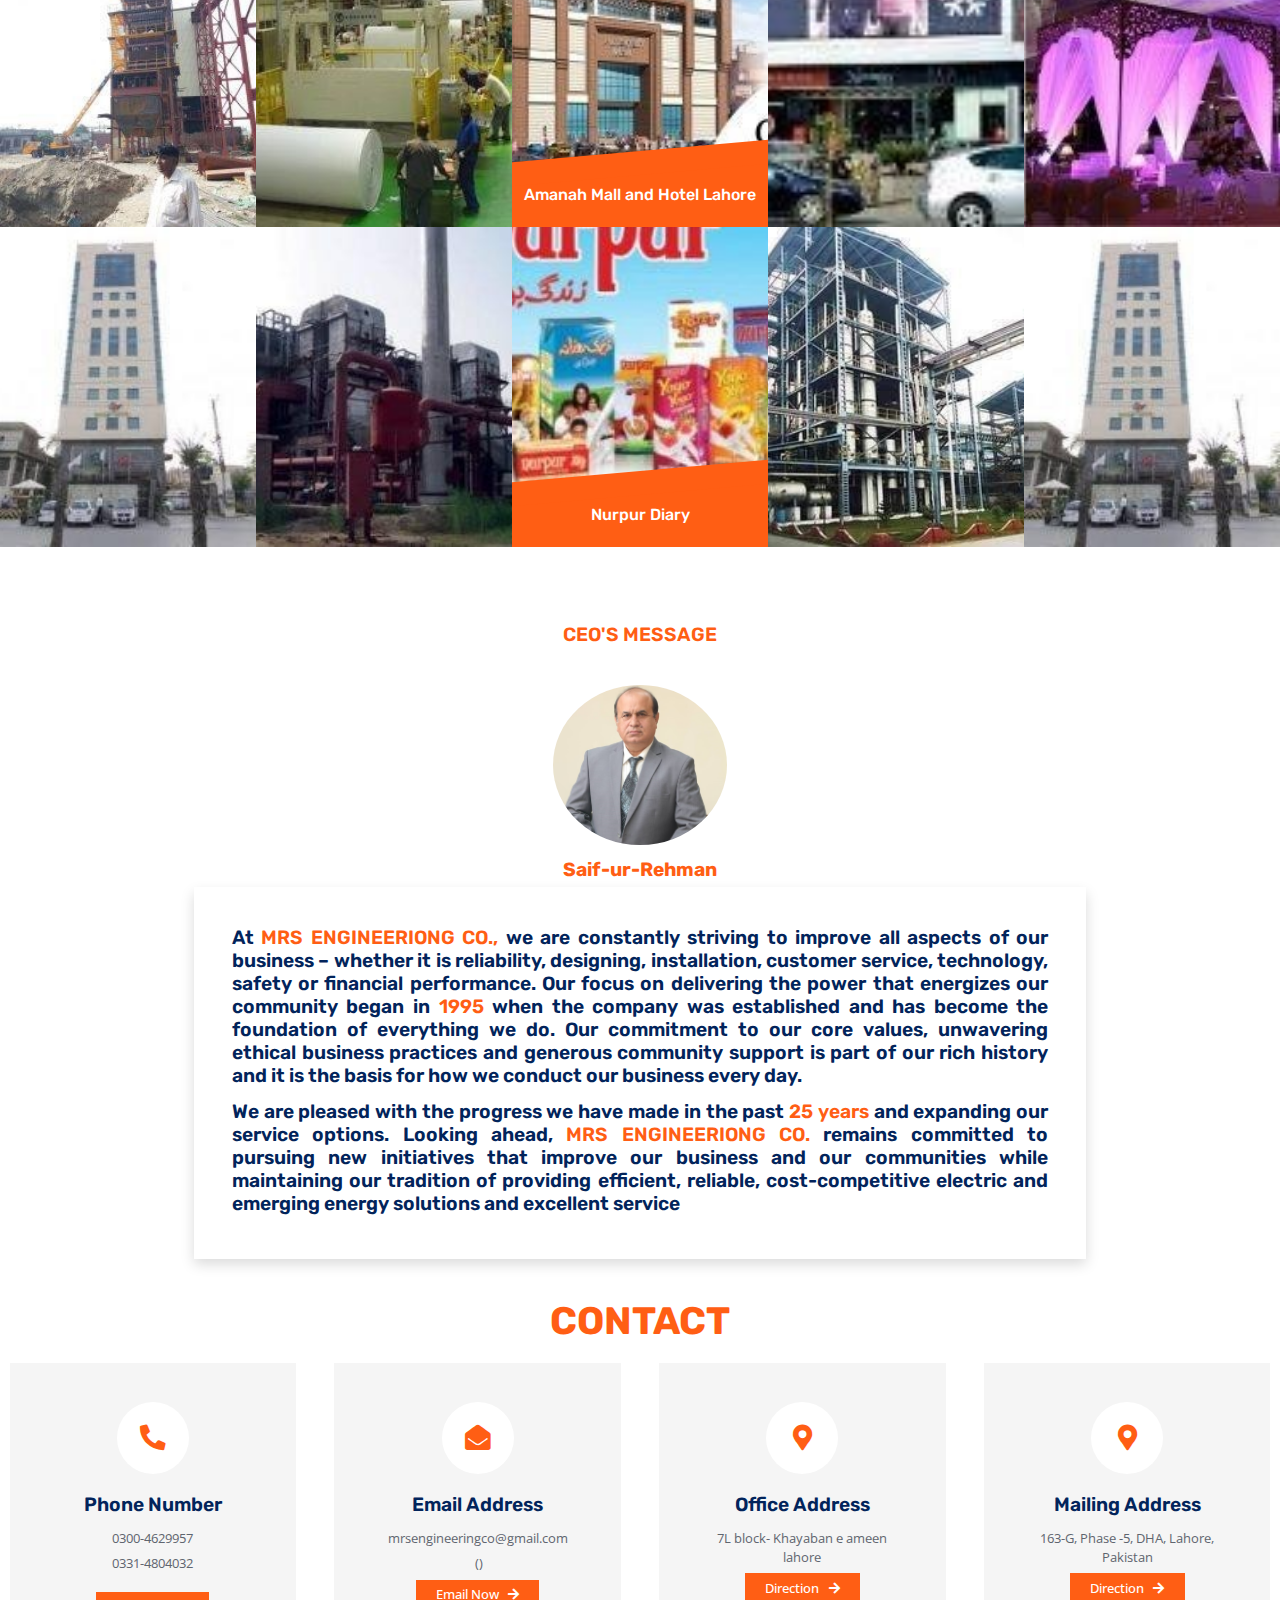
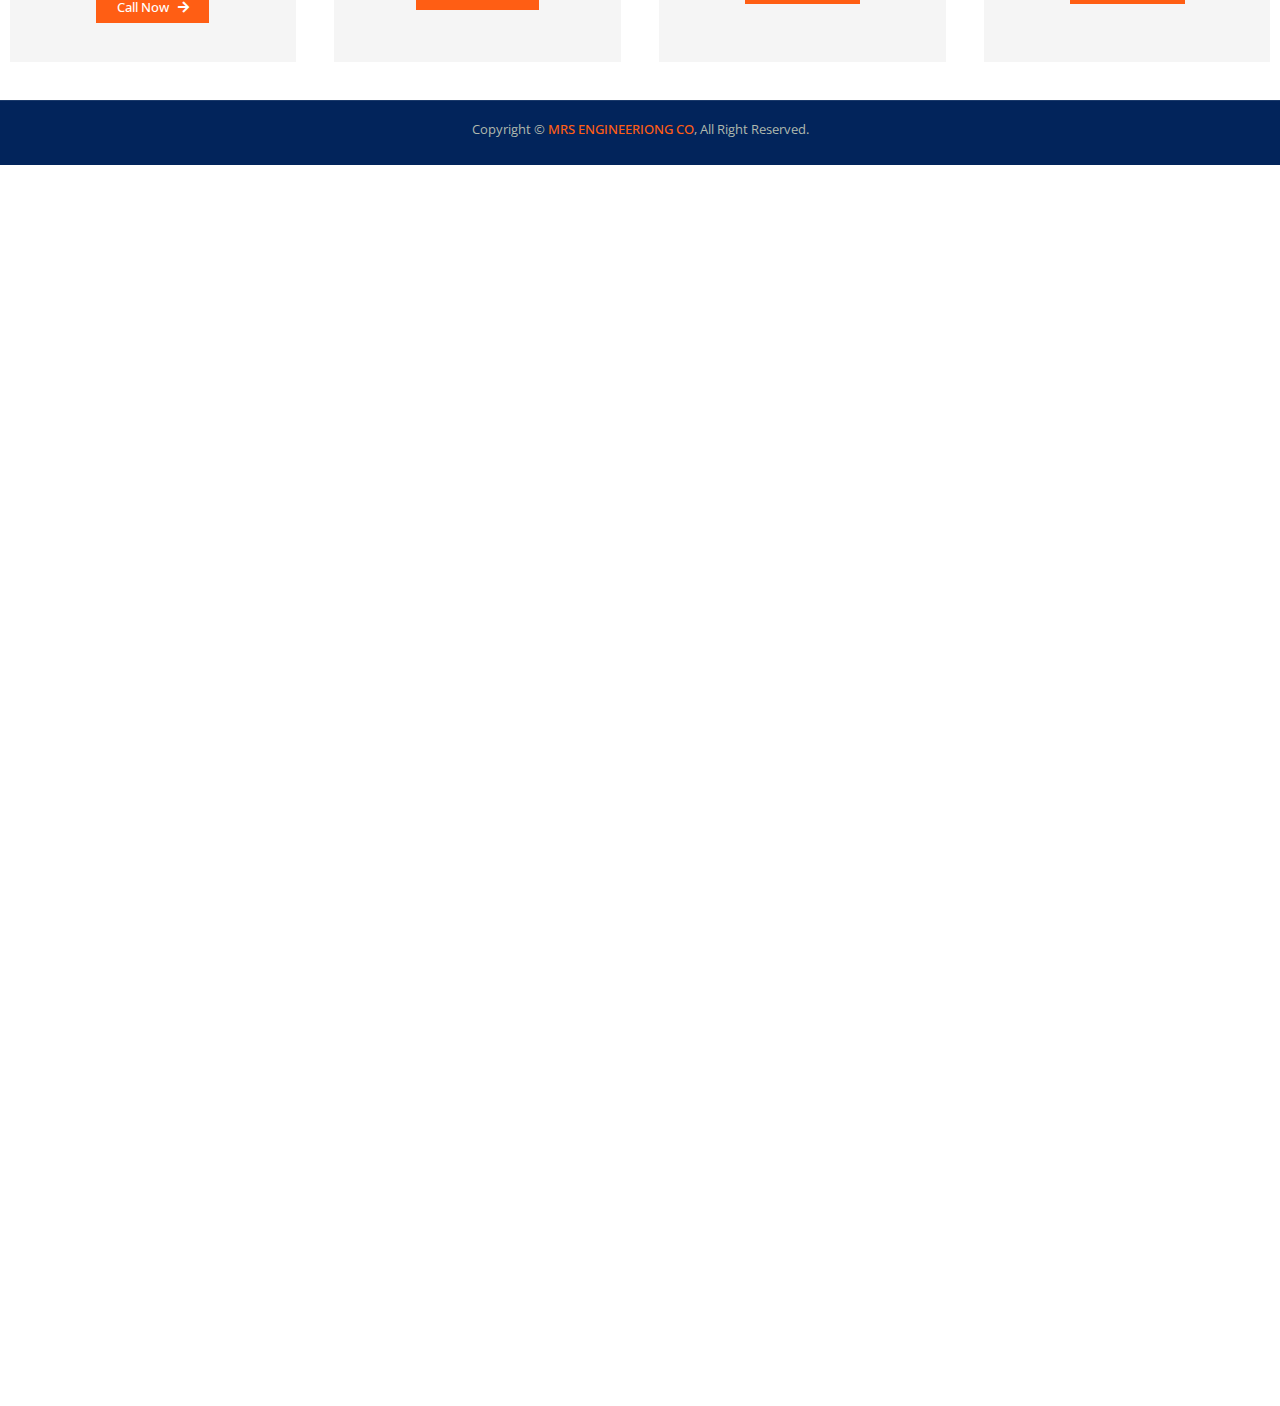
==== commit ccdfe368: "Update index.html" ====
--- a/index.html
+++ b/index.html
@@ -109,7 +109,7 @@
                 <a href="#projects" class="nav-item nav-link">Projects</a>
                 
                 <a href="#contact" class="nav-item nav-link">Contact</a>
-                <a href="/automation.html" target="_blank" class="nav-item nav-link">Control & Automation</a>
+                <a href="/mrsengineering/automation.pdf" target="_blank" class="nav-item nav-link">Control & Automation</a>
             </div>
            
         </div>
@@ -223,6 +223,33 @@
         </div>
     </div>
     <!-- About End -->
+<section id="controlautomation">
+   <div class="container">
+        <div class="text-center mx-auto pb-4 " style="max-width: 600px;">
+                <h1 class="display-5 text-primary text-center mb-4">Control & Automation</h1>
+                <h2 class=" mb-4">Instrumentation Division</h1>
+        </div>
+          <div class="row gy-5 gx-2">
+                <div class="col-md-3 col-lg-3 " >
+                    <div class="service-item ">
+                        <div class="service-img rounded-circle">
+                            <img class="img-fluid rounded-circle" src="img/s1.jpg" alt="">
+                        </div>
+                        <div class="service-detail">
+                            <div class="service-title">
+                                <hr class="w-25">
+                                <h3 class="mb-0">Power Plant</h3>
+                                <hr class="w-25">
+                            </div>
+                            <div class="service-text">
+                                <p class="text-white mb-0">Power Plant Consultancy for BOQ, Drawings and others related work</p>
+                            </div>
+                        </div>
+                    </div>
+                </div>
+          </div>
+   </div>
+</section>
 
 <section id="services">
     <!-- Service Start -->
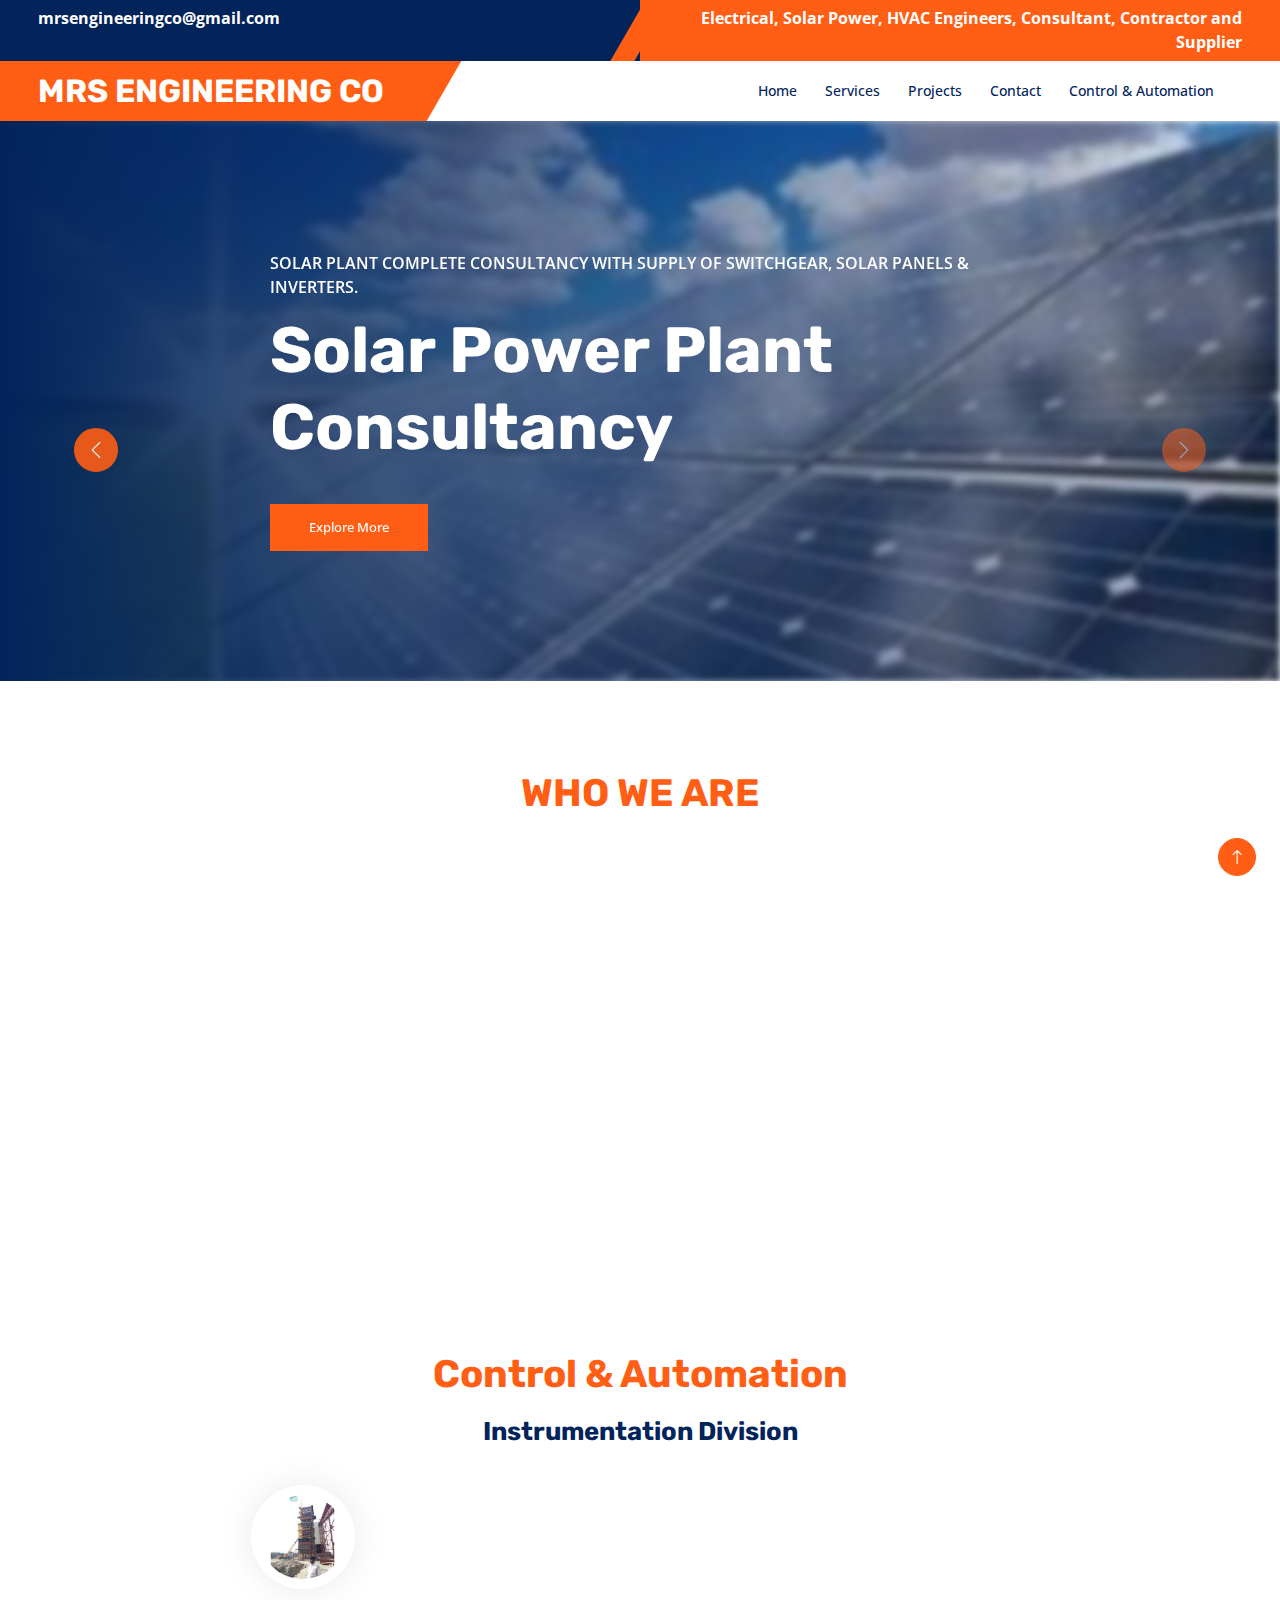
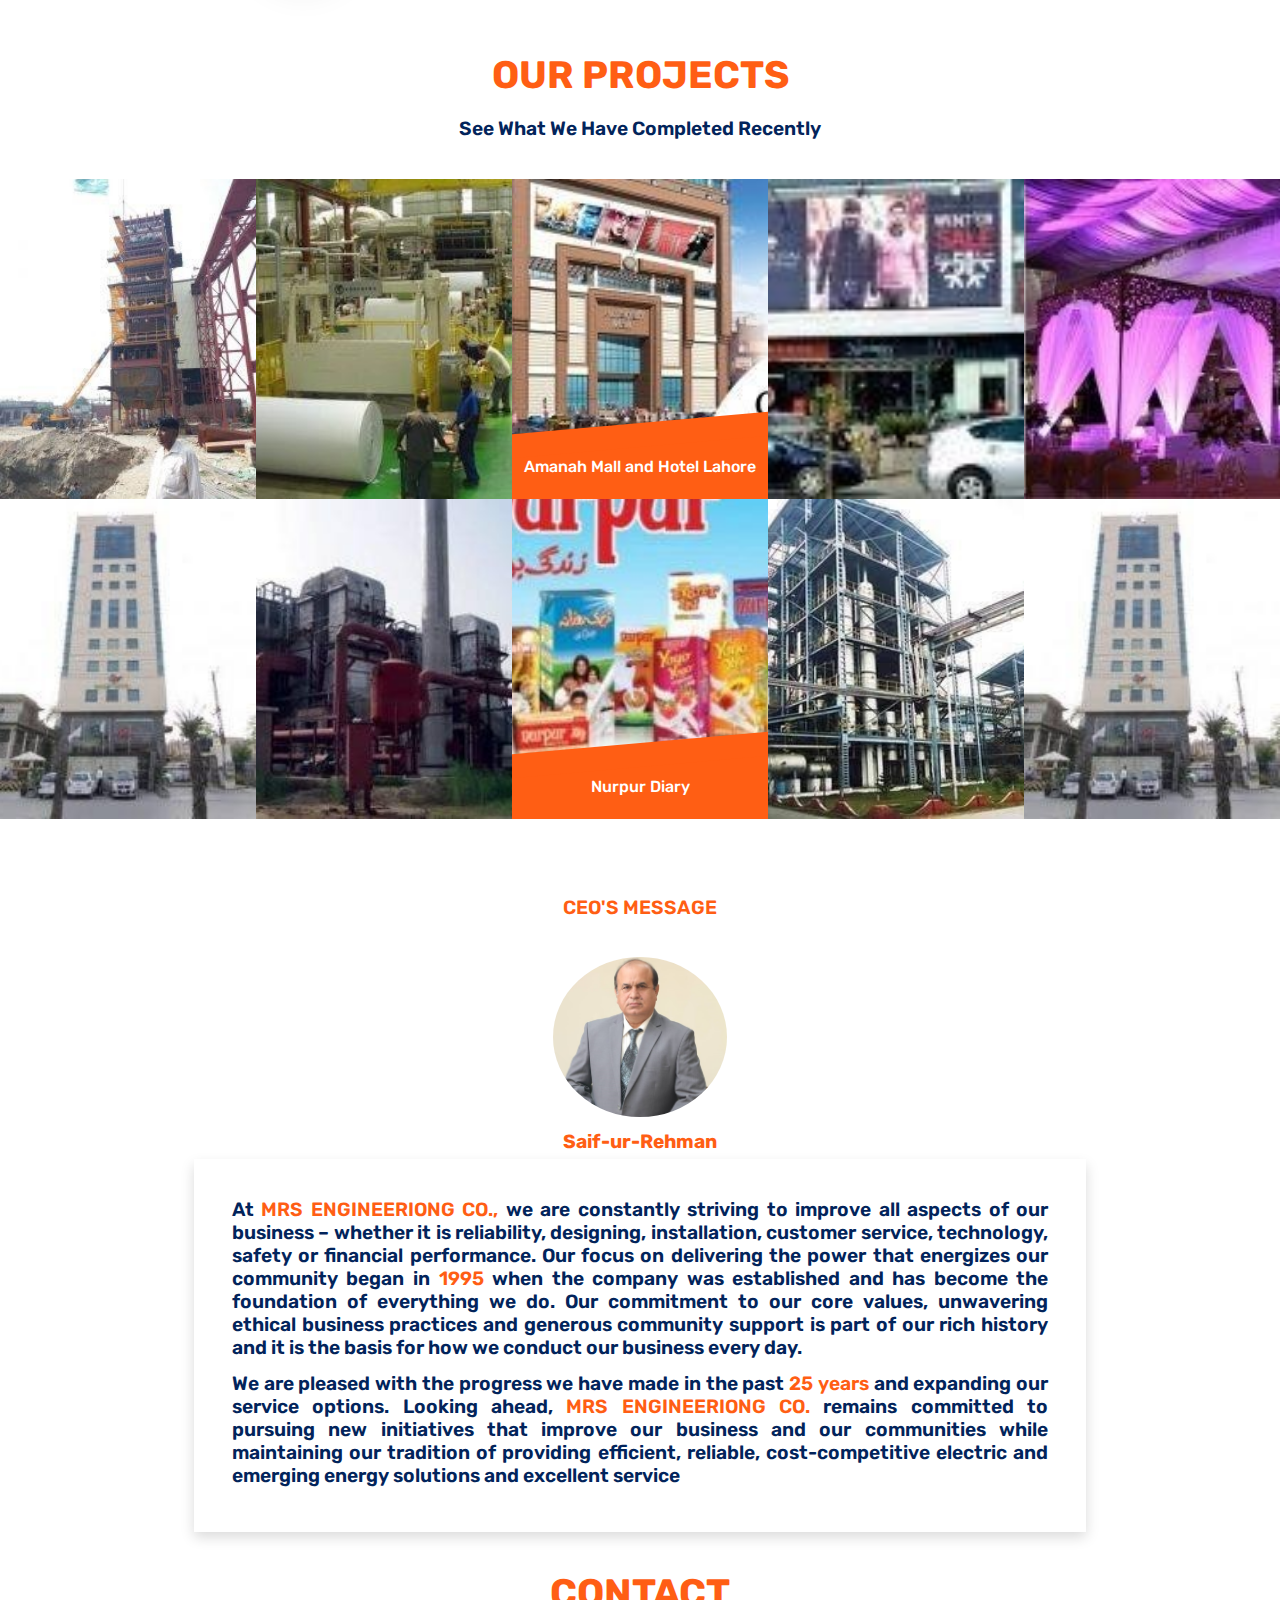
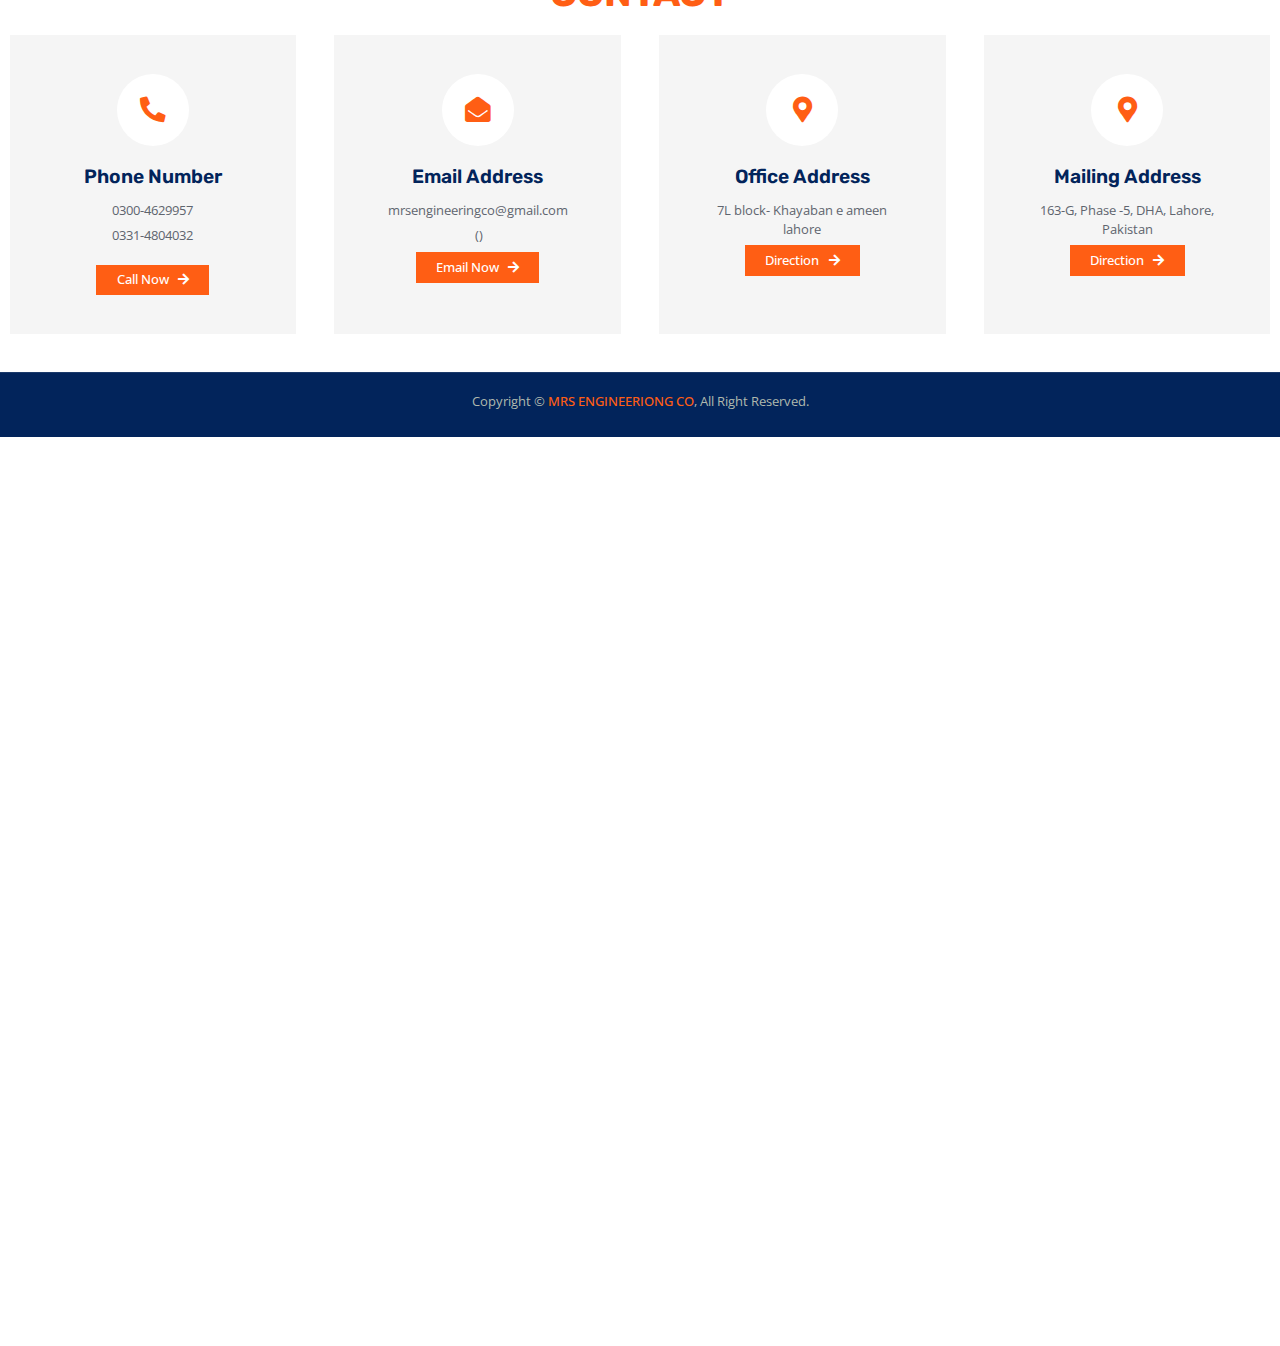
==== commit 6939e96e: "Update index.html" ====
--- a/index.html
+++ b/index.html
@@ -238,11 +238,11 @@
                         <div class="service-detail">
                             <div class="service-title">
                                 <hr class="w-25">
-                                <h3 class="mb-0">Power Plant</h3>
-                                <hr class="w-25">
-                            </div>
-                            <div class="service-text">
-                                <p class="text-white mb-0">Power Plant Consultancy for BOQ, Drawings and others related work</p>
+                                <h3 class="mb-0">Flow Metering</h3>
+                                <hr class="w-25">
+                            </div>
+                            <div class="service-text">
+                               <button class="btn btn-primary btn-sm>View More </button>
                             </div>
                         </div>
                     </div>
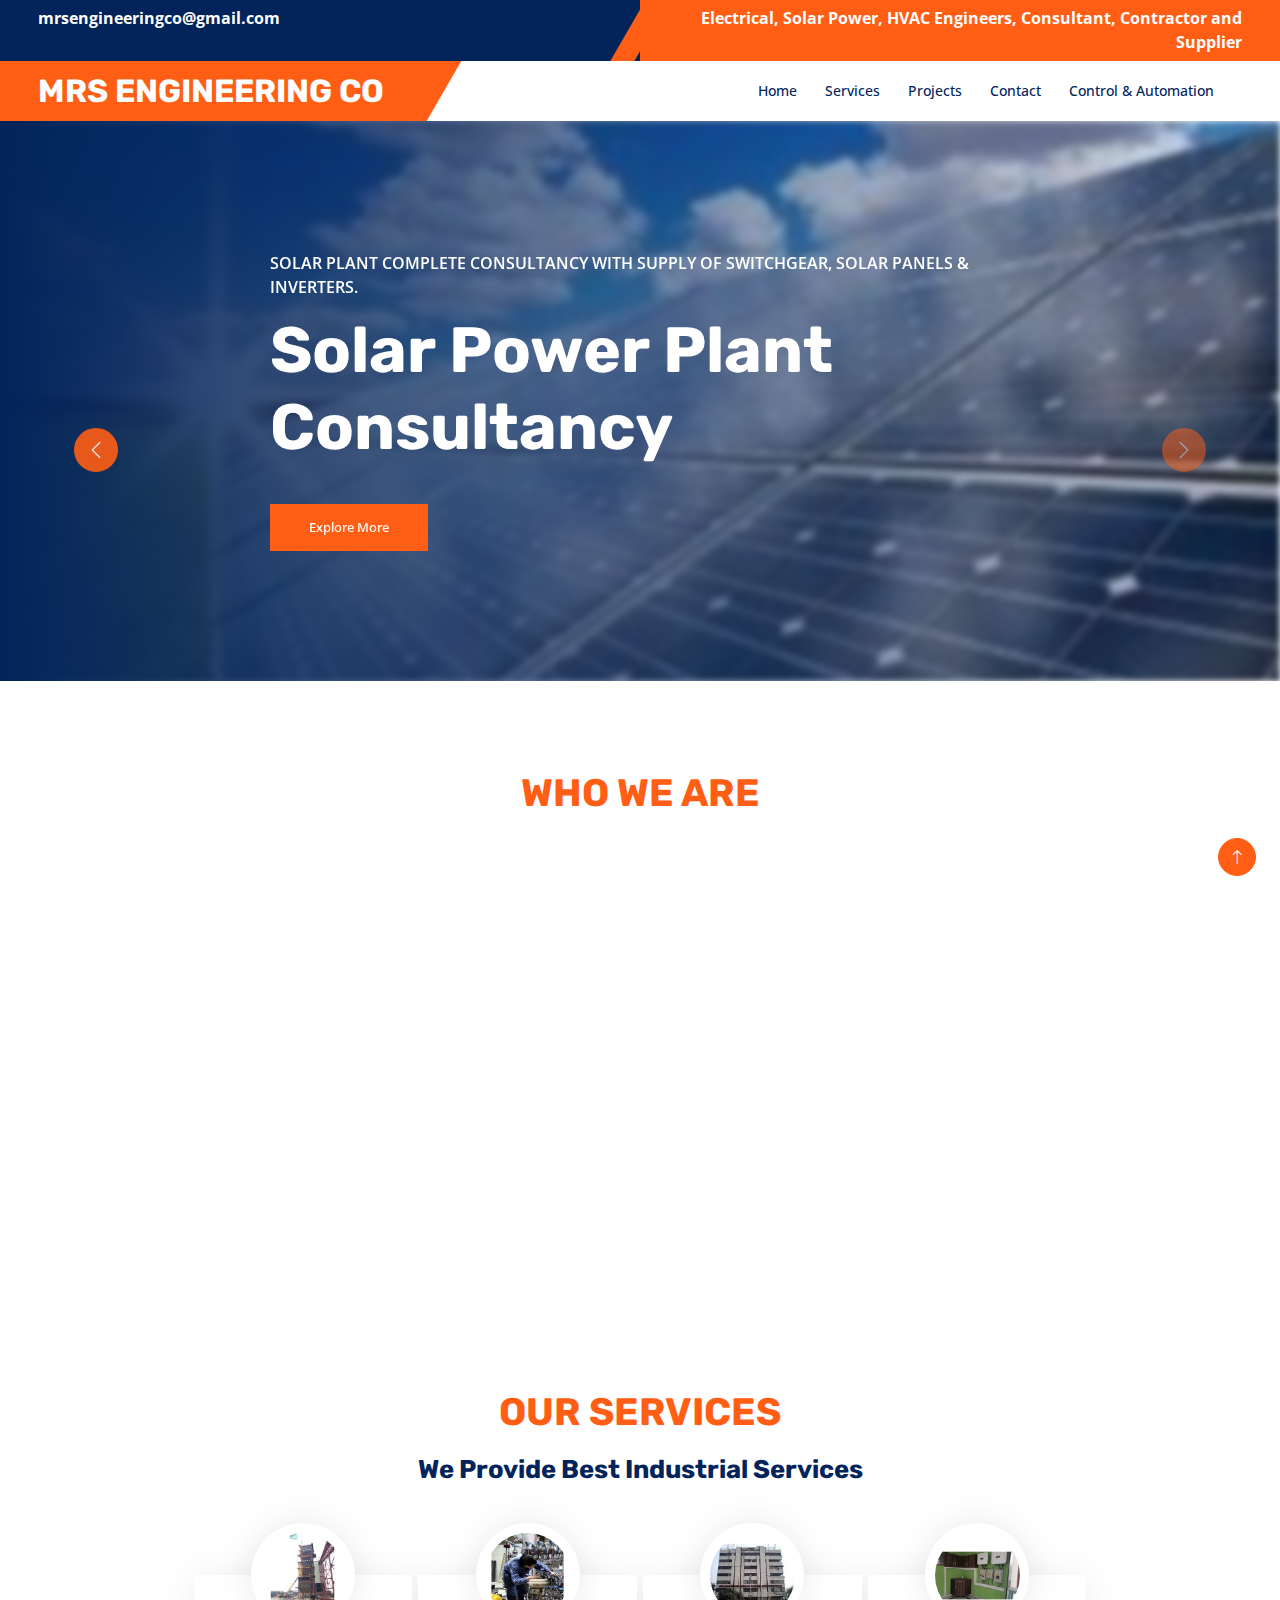
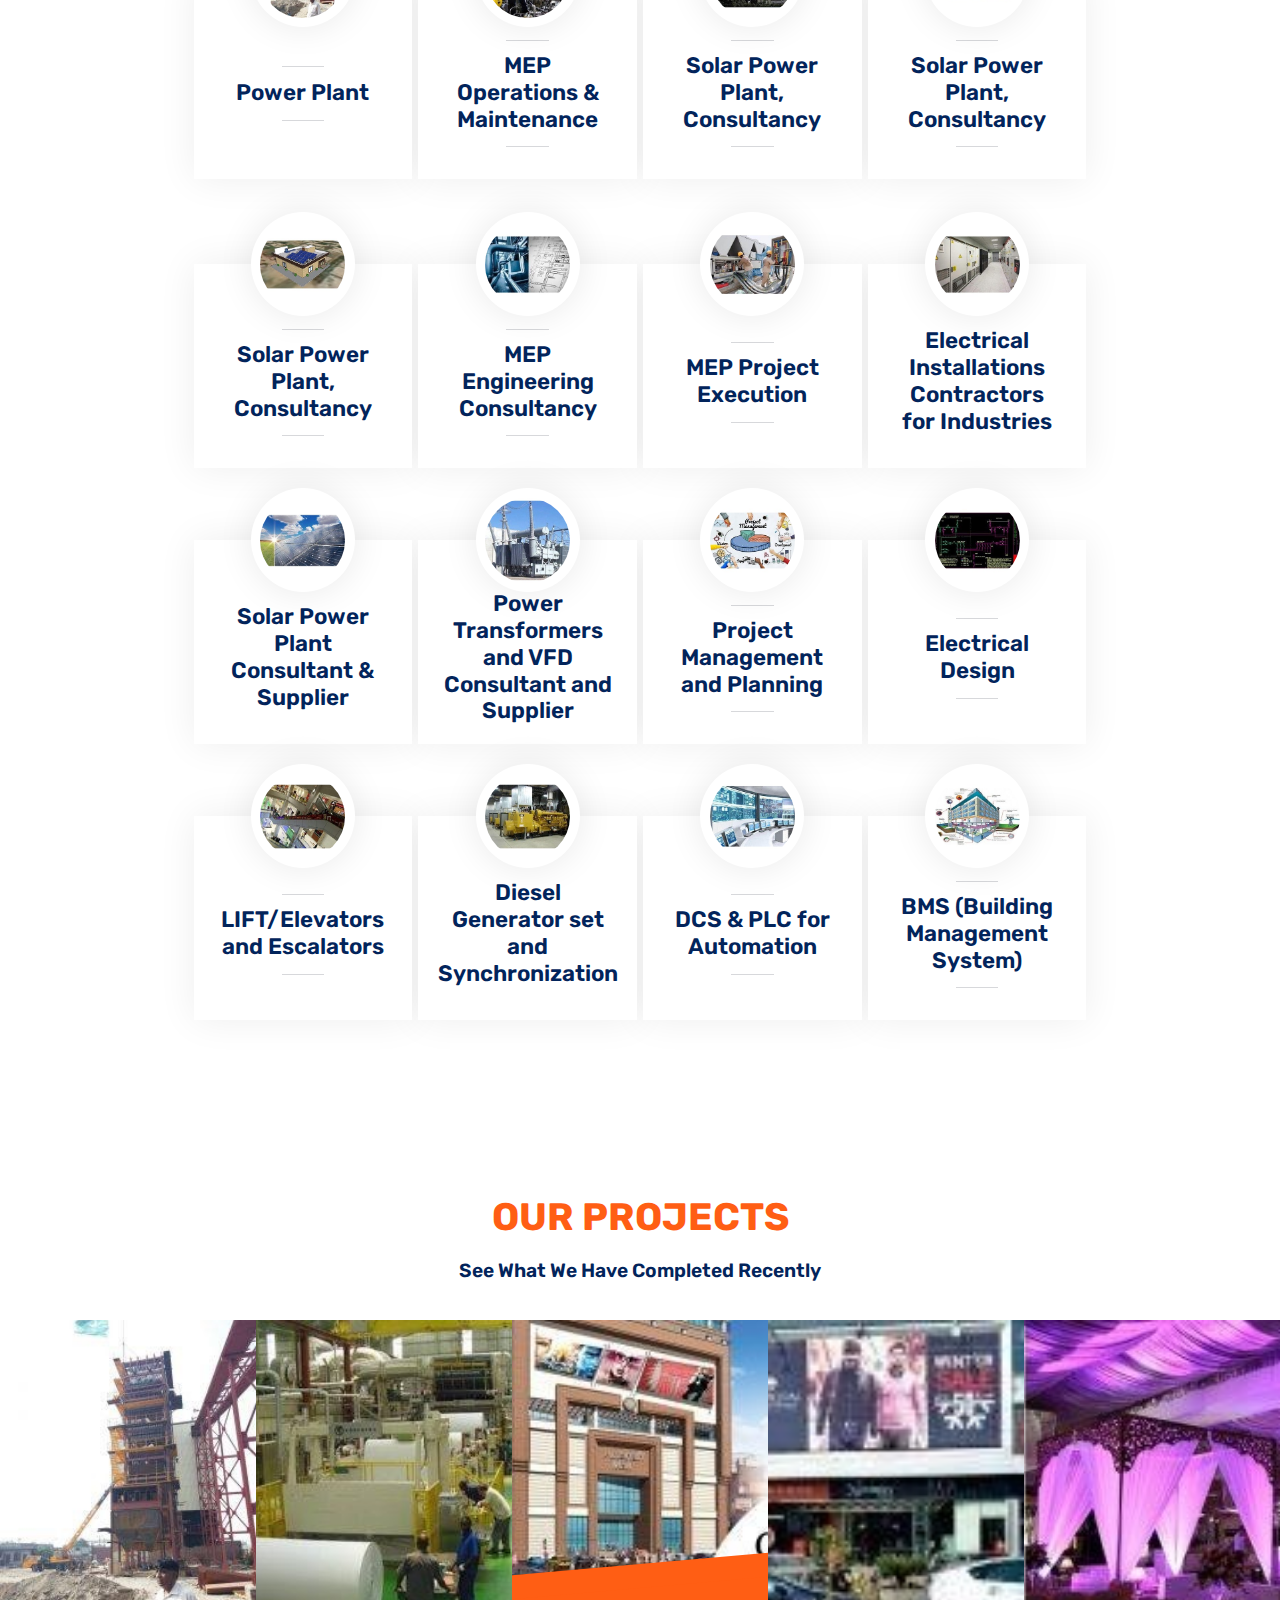
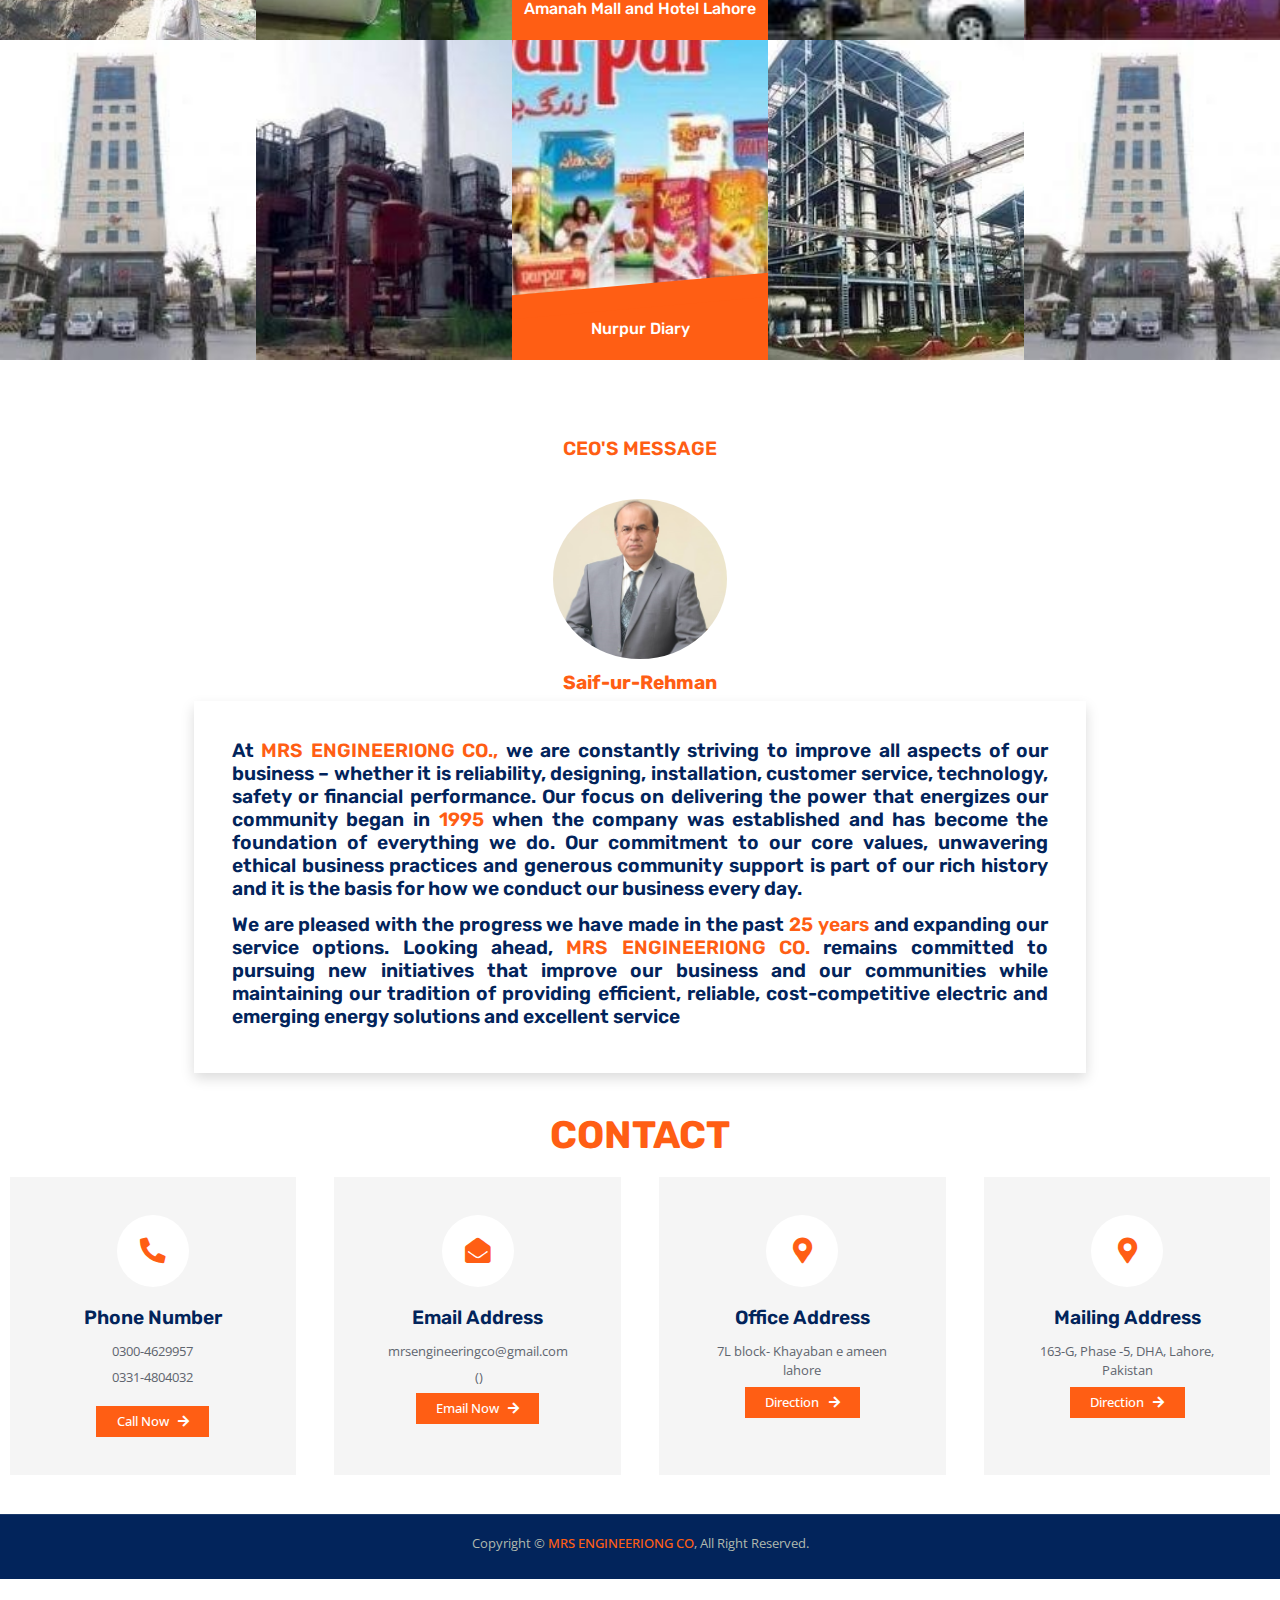
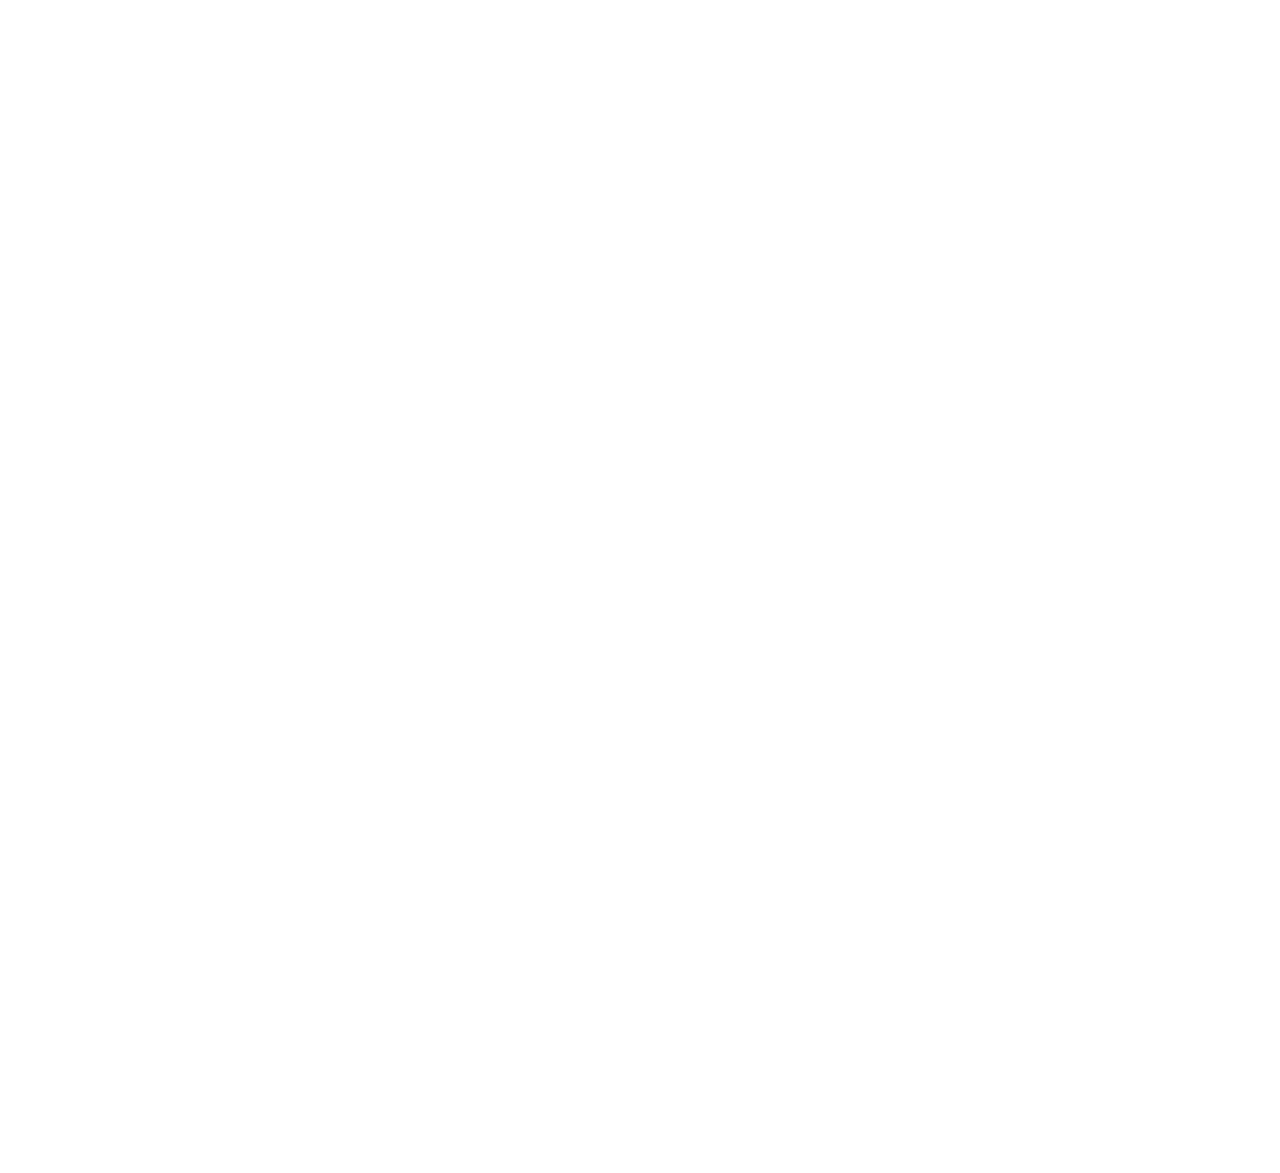
==== commit 4ab4c498: "Update index.html" ====
--- a/index.html
+++ b/index.html
@@ -109,7 +109,7 @@
                 <a href="#projects" class="nav-item nav-link">Projects</a>
                 
                 <a href="#contact" class="nav-item nav-link">Contact</a>
-                <a href="/mrsengineering/automation.pdf" target="_blank" class="nav-item nav-link">Control & Automation</a>
+                <a href="automation.html" target="_blank" class="nav-item nav-link">Control & Automation</a>
             </div>
            
         </div>
@@ -223,33 +223,7 @@
         </div>
     </div>
     <!-- About End -->
-<section id="controlautomation">
-   <div class="container">
-        <div class="text-center mx-auto pb-4 " style="max-width: 600px;">
-                <h1 class="display-5 text-primary text-center mb-4">Control & Automation</h1>
-                <h2 class=" mb-4">Instrumentation Division</h1>
-        </div>
-          <div class="row gy-5 gx-2">
-                <div class="col-md-3 col-lg-3 " >
-                    <div class="service-item ">
-                        <div class="service-img rounded-circle">
-                            <img class="img-fluid rounded-circle" src="img/s1.jpg" alt="">
-                        </div>
-                        <div class="service-detail">
-                            <div class="service-title">
-                                <hr class="w-25">
-                                <h3 class="mb-0">Flow Metering</h3>
-                                <hr class="w-25">
-                            </div>
-                            <div class="service-text">
-                               <button class="btn btn-primary btn-sm>View More </button>
-                            </div>
-                        </div>
-                    </div>
-                </div>
-          </div>
-   </div>
-</section>
+
 
 <section id="services">
     <!-- Service Start -->
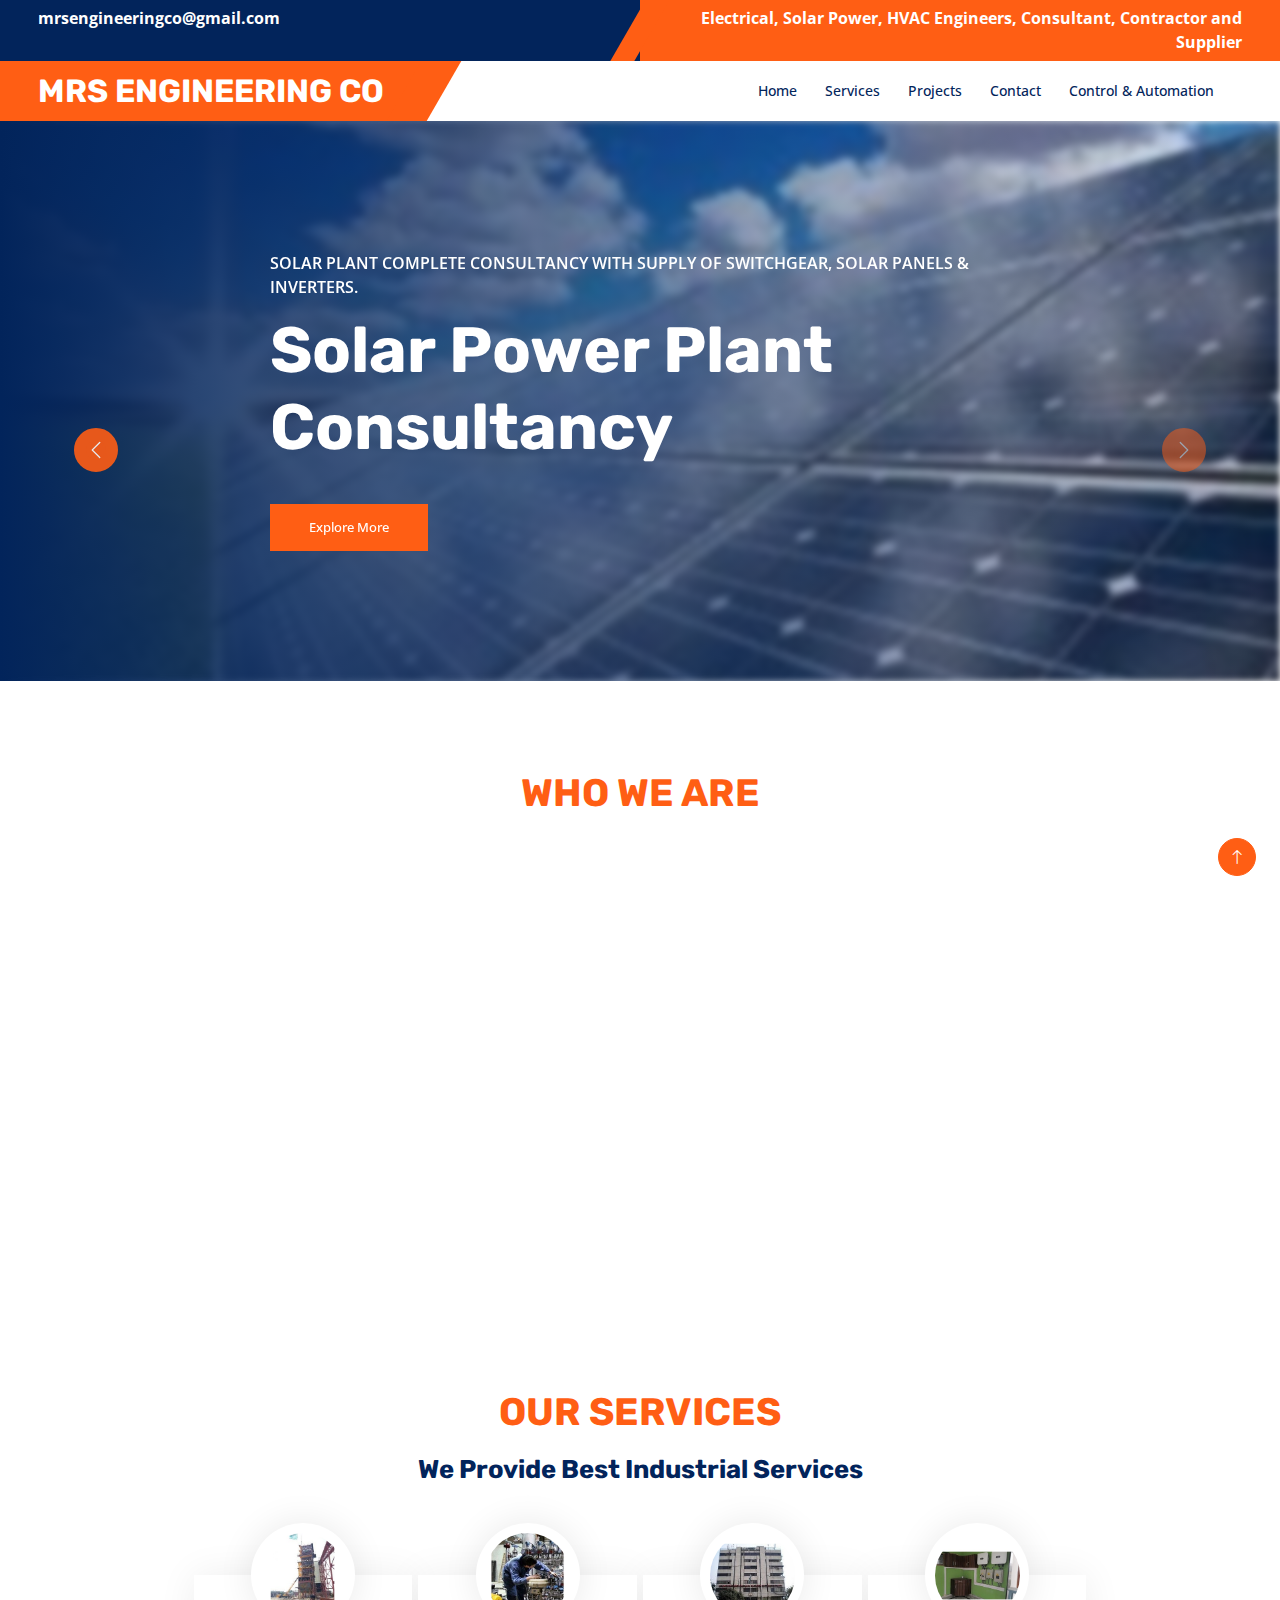
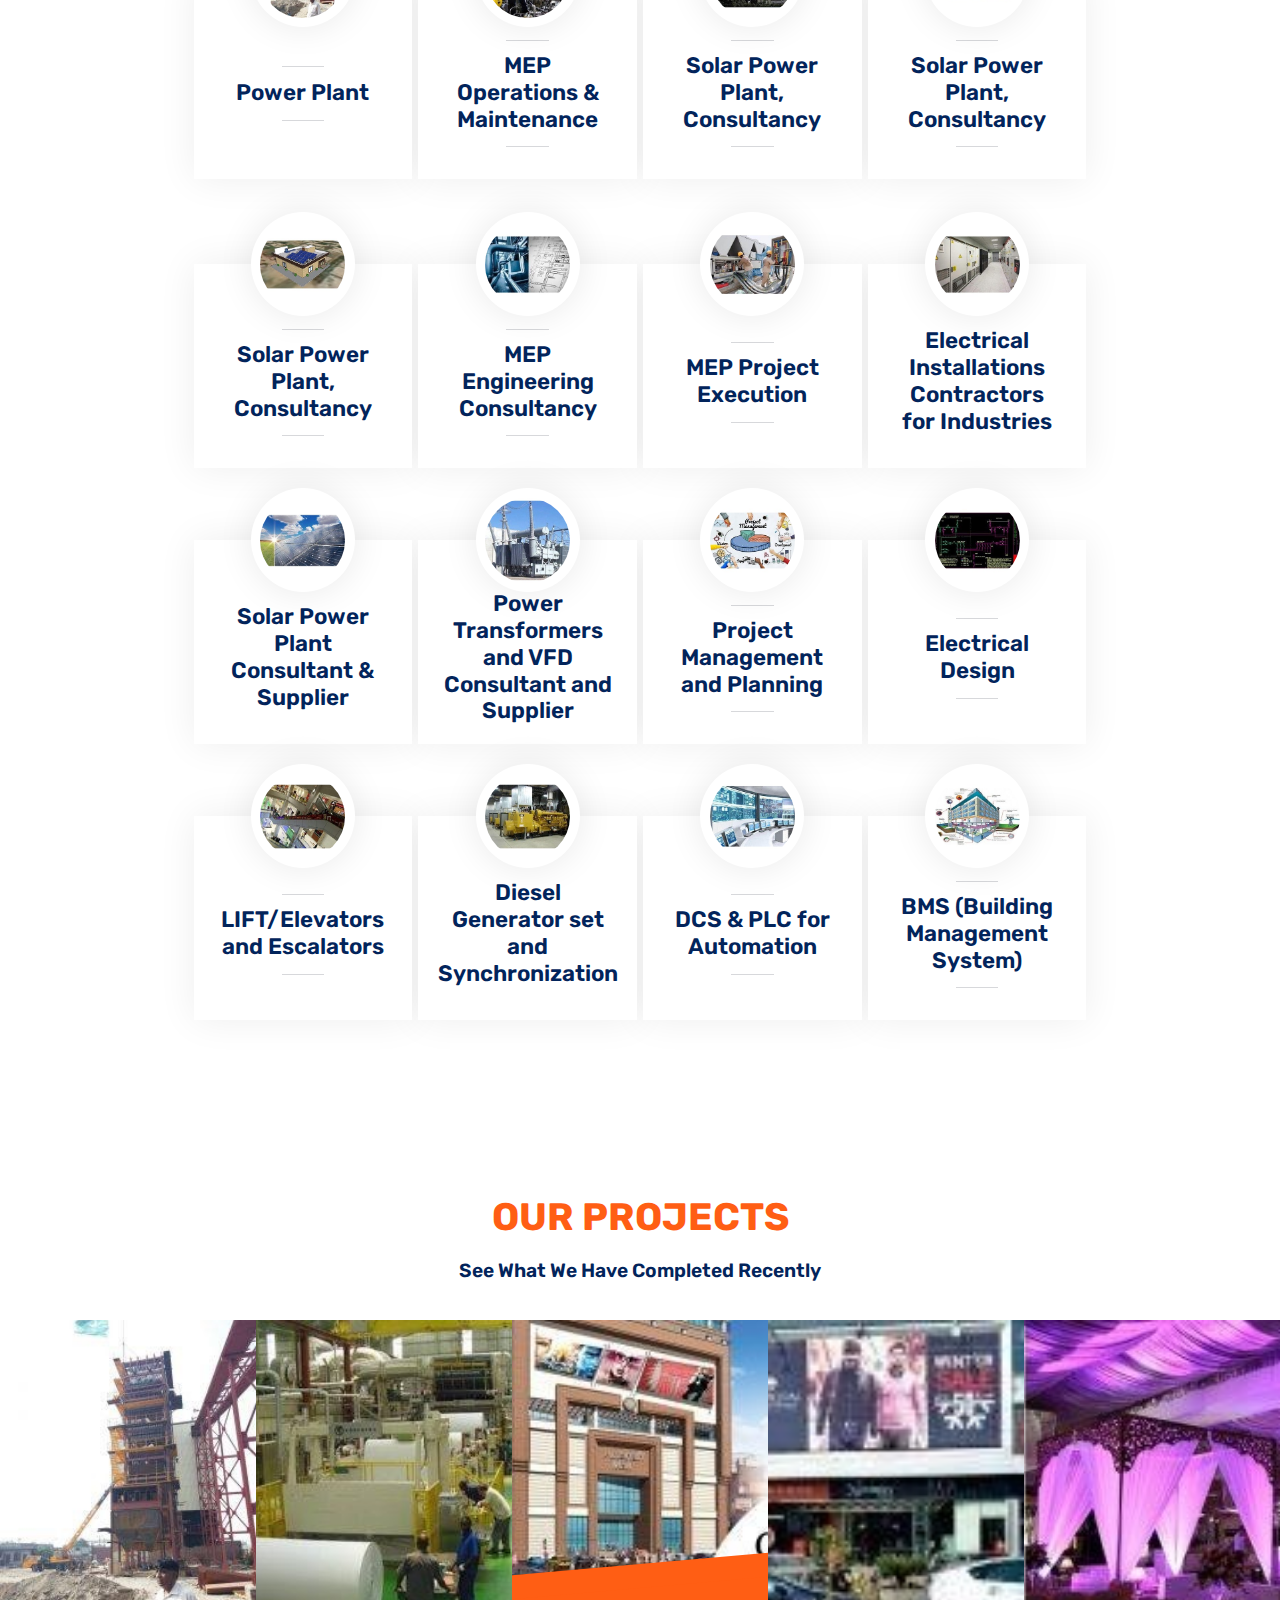
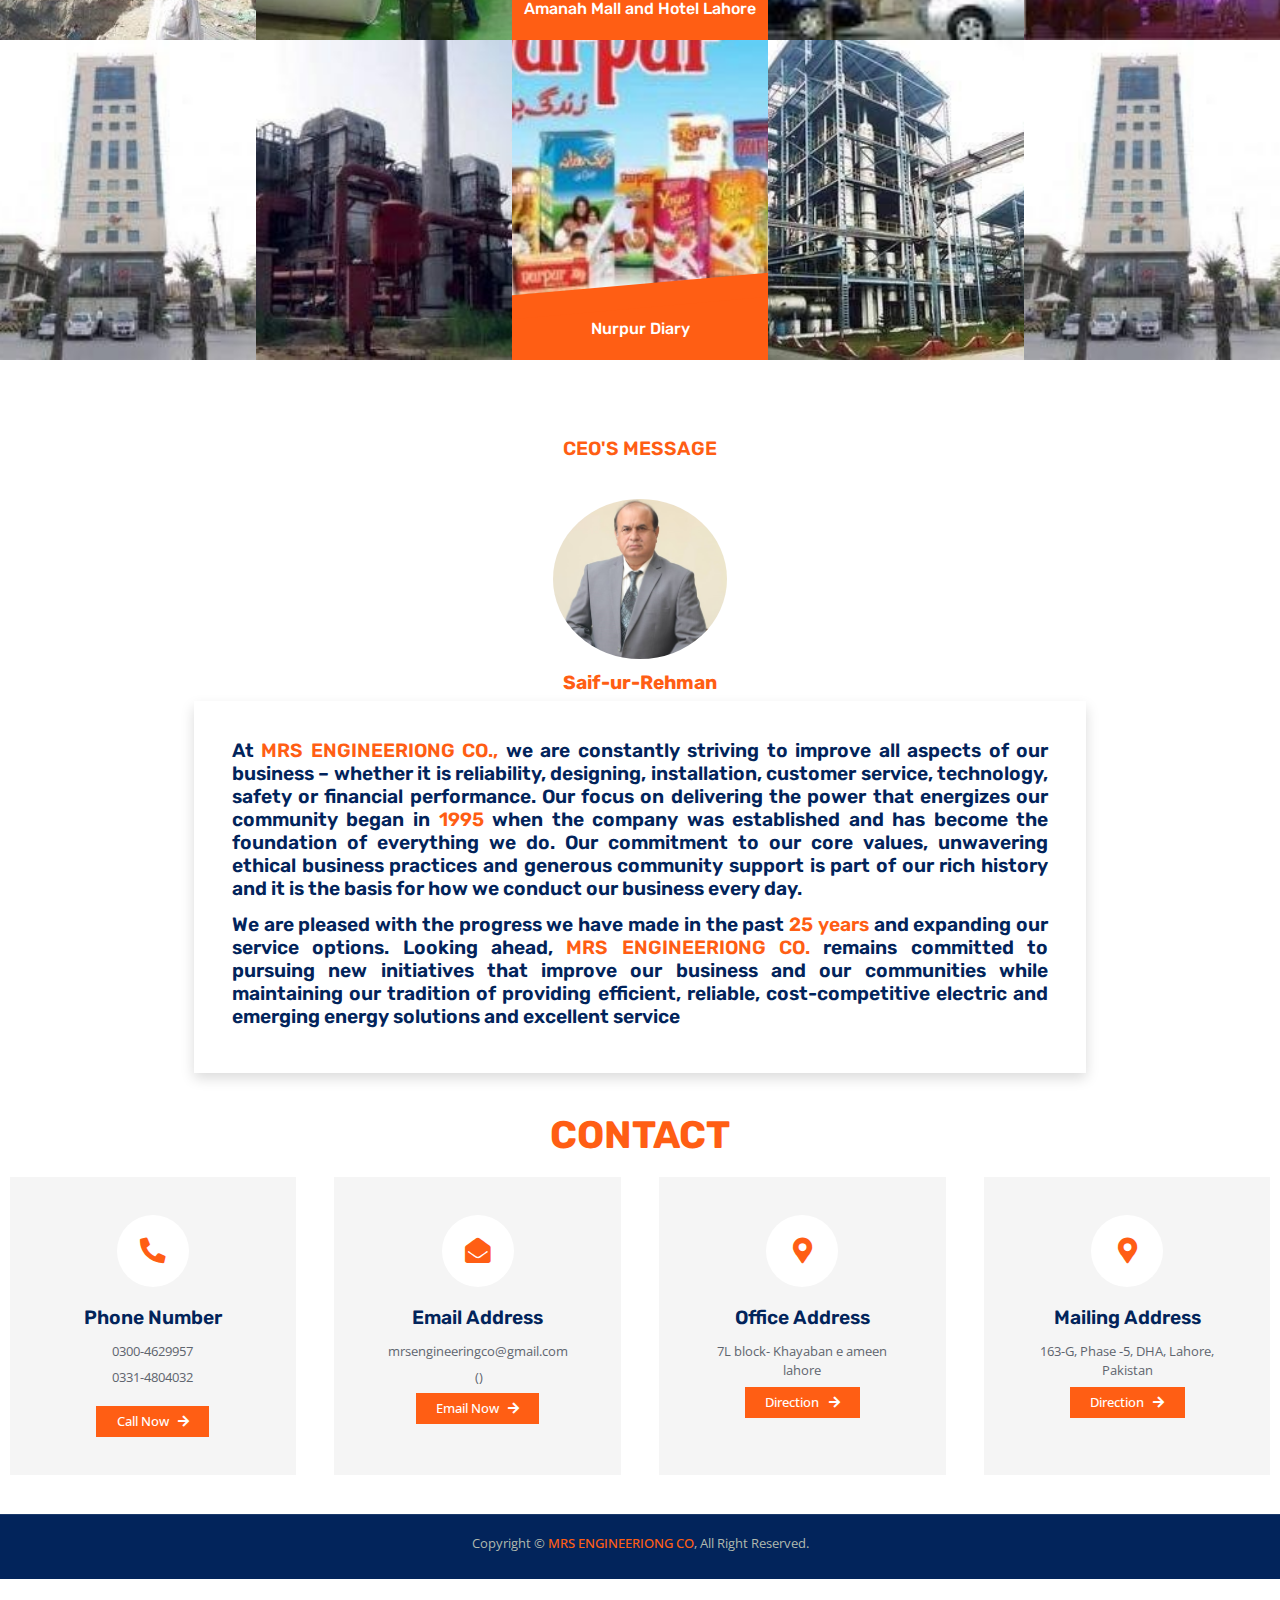
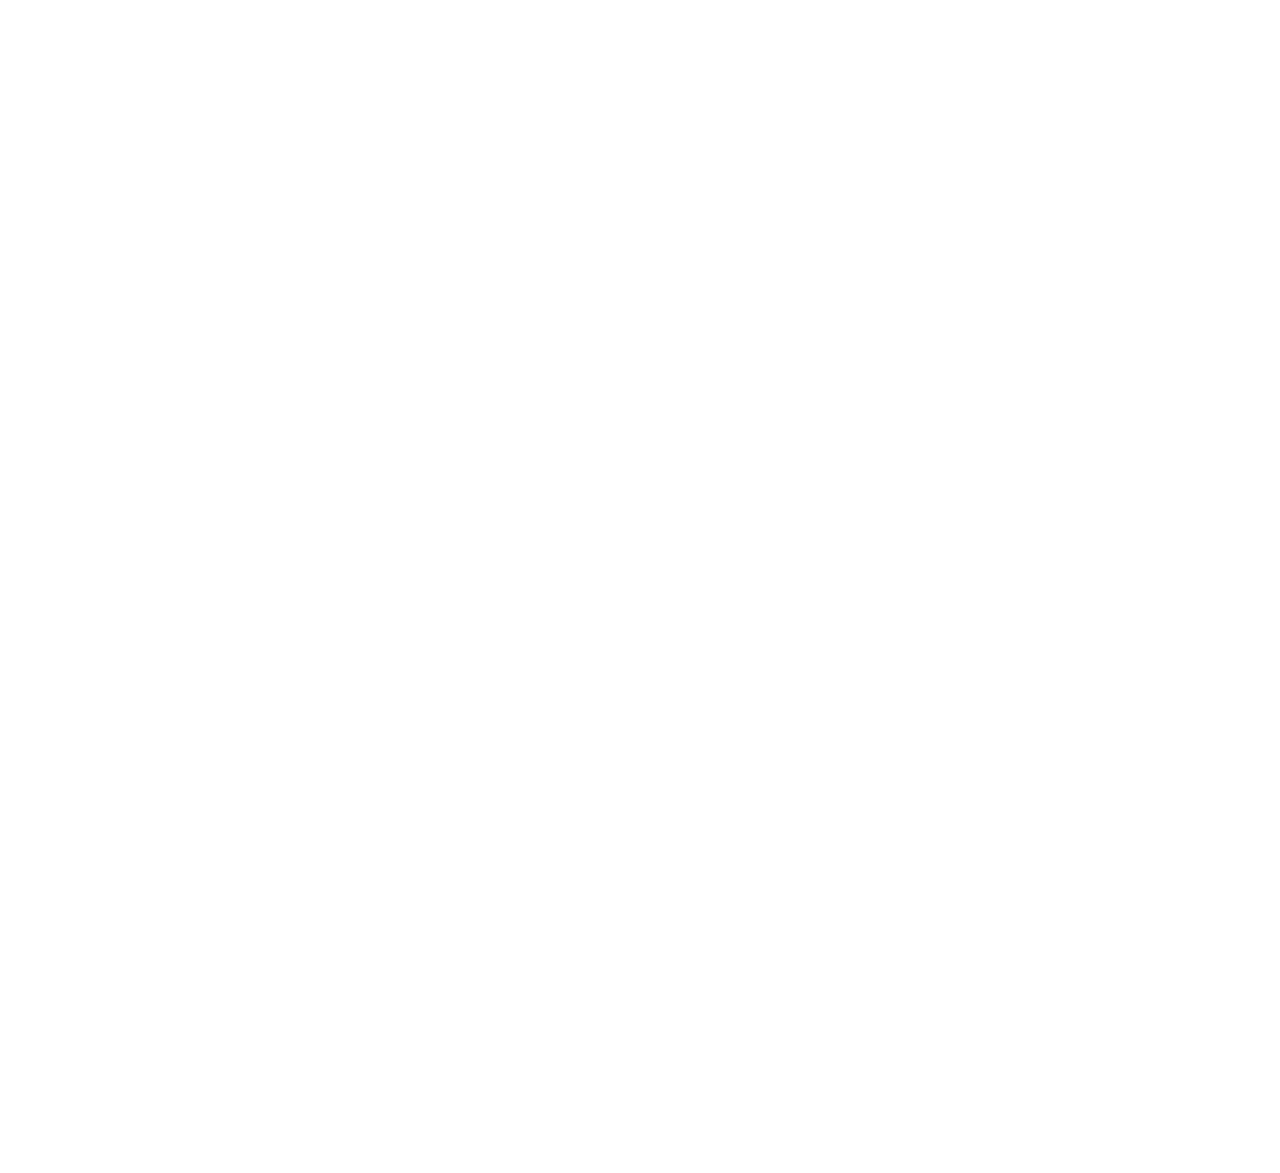
==== commit cb06dc4f: "Update index.html" ====
--- a/index.html
+++ b/index.html
@@ -109,7 +109,7 @@
                 <a href="#projects" class="nav-item nav-link">Projects</a>
                 
                 <a href="#contact" class="nav-item nav-link">Contact</a>
-                <a href="automation.html" target="_blank" class="nav-item nav-link">Control & Automation</a>
+                <a href="automation.html" class="nav-item nav-link">Control & Automation</a>
             </div>
            
         </div>
